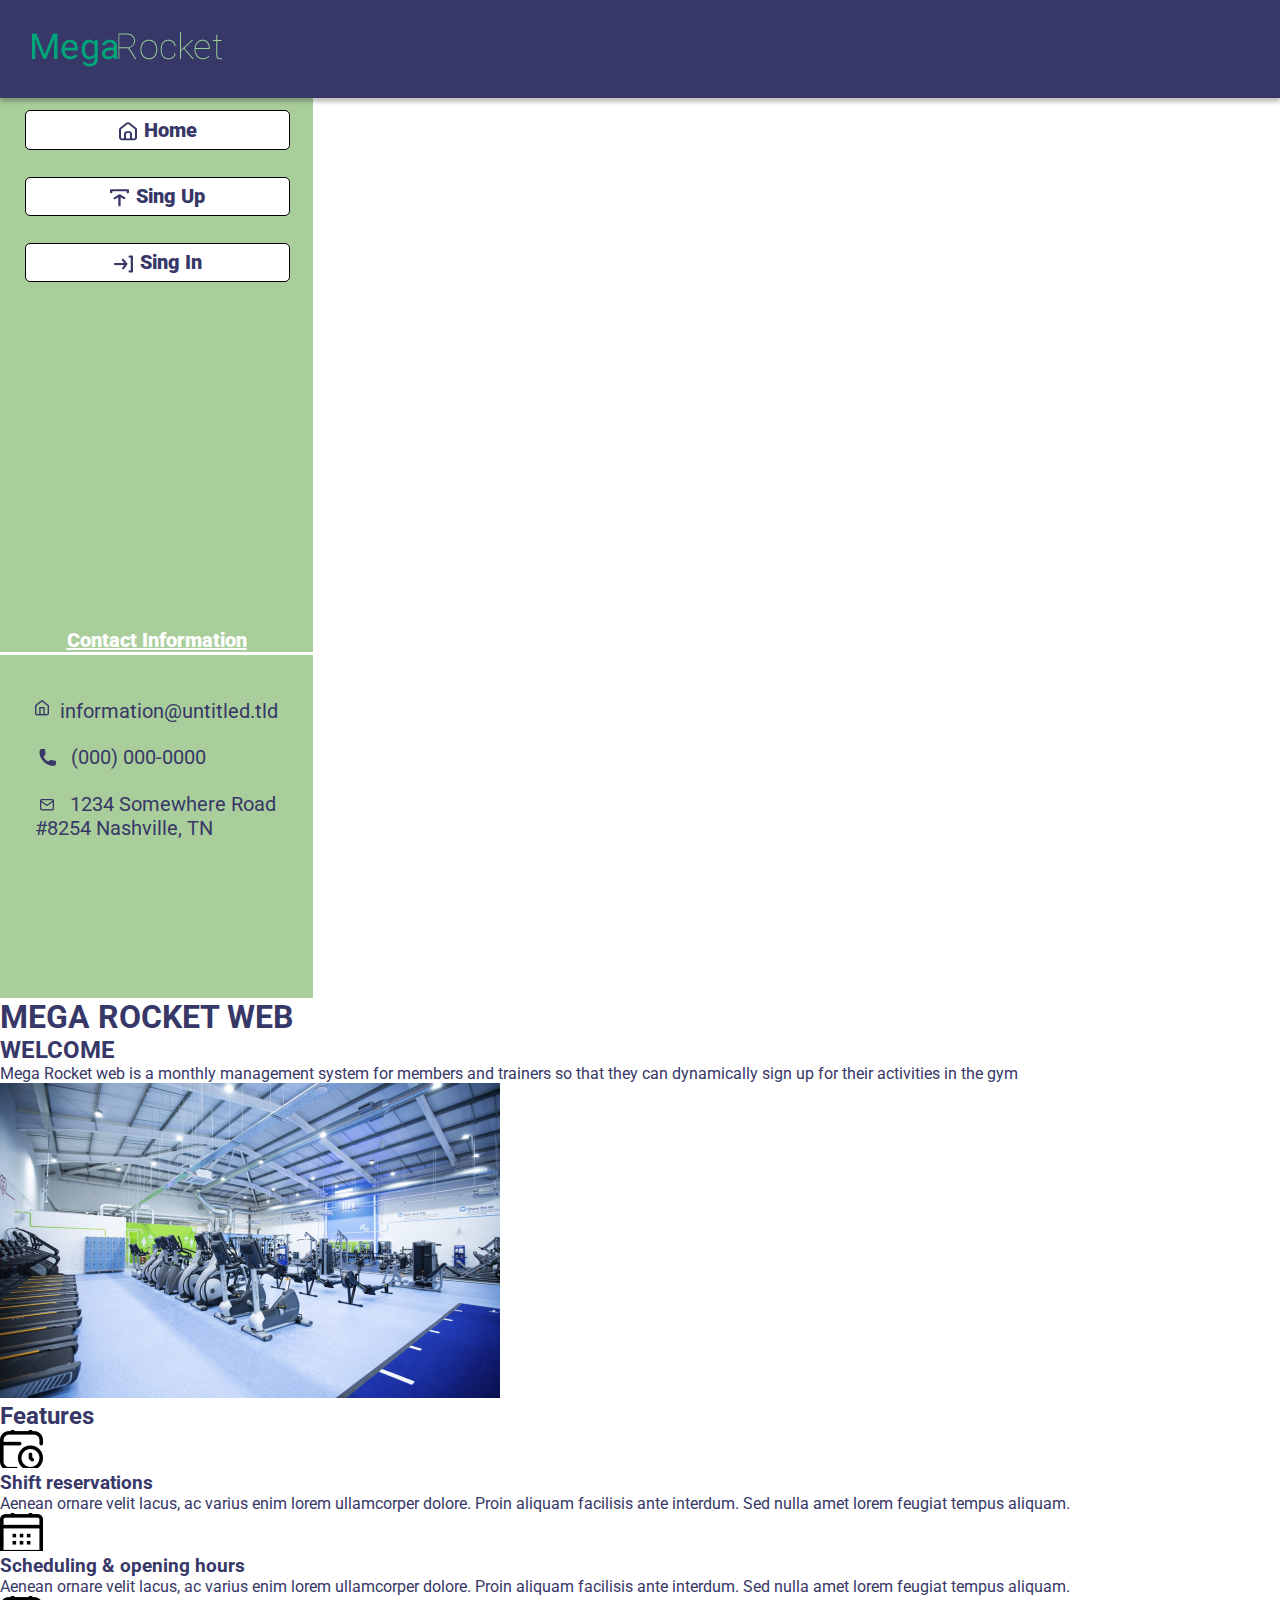
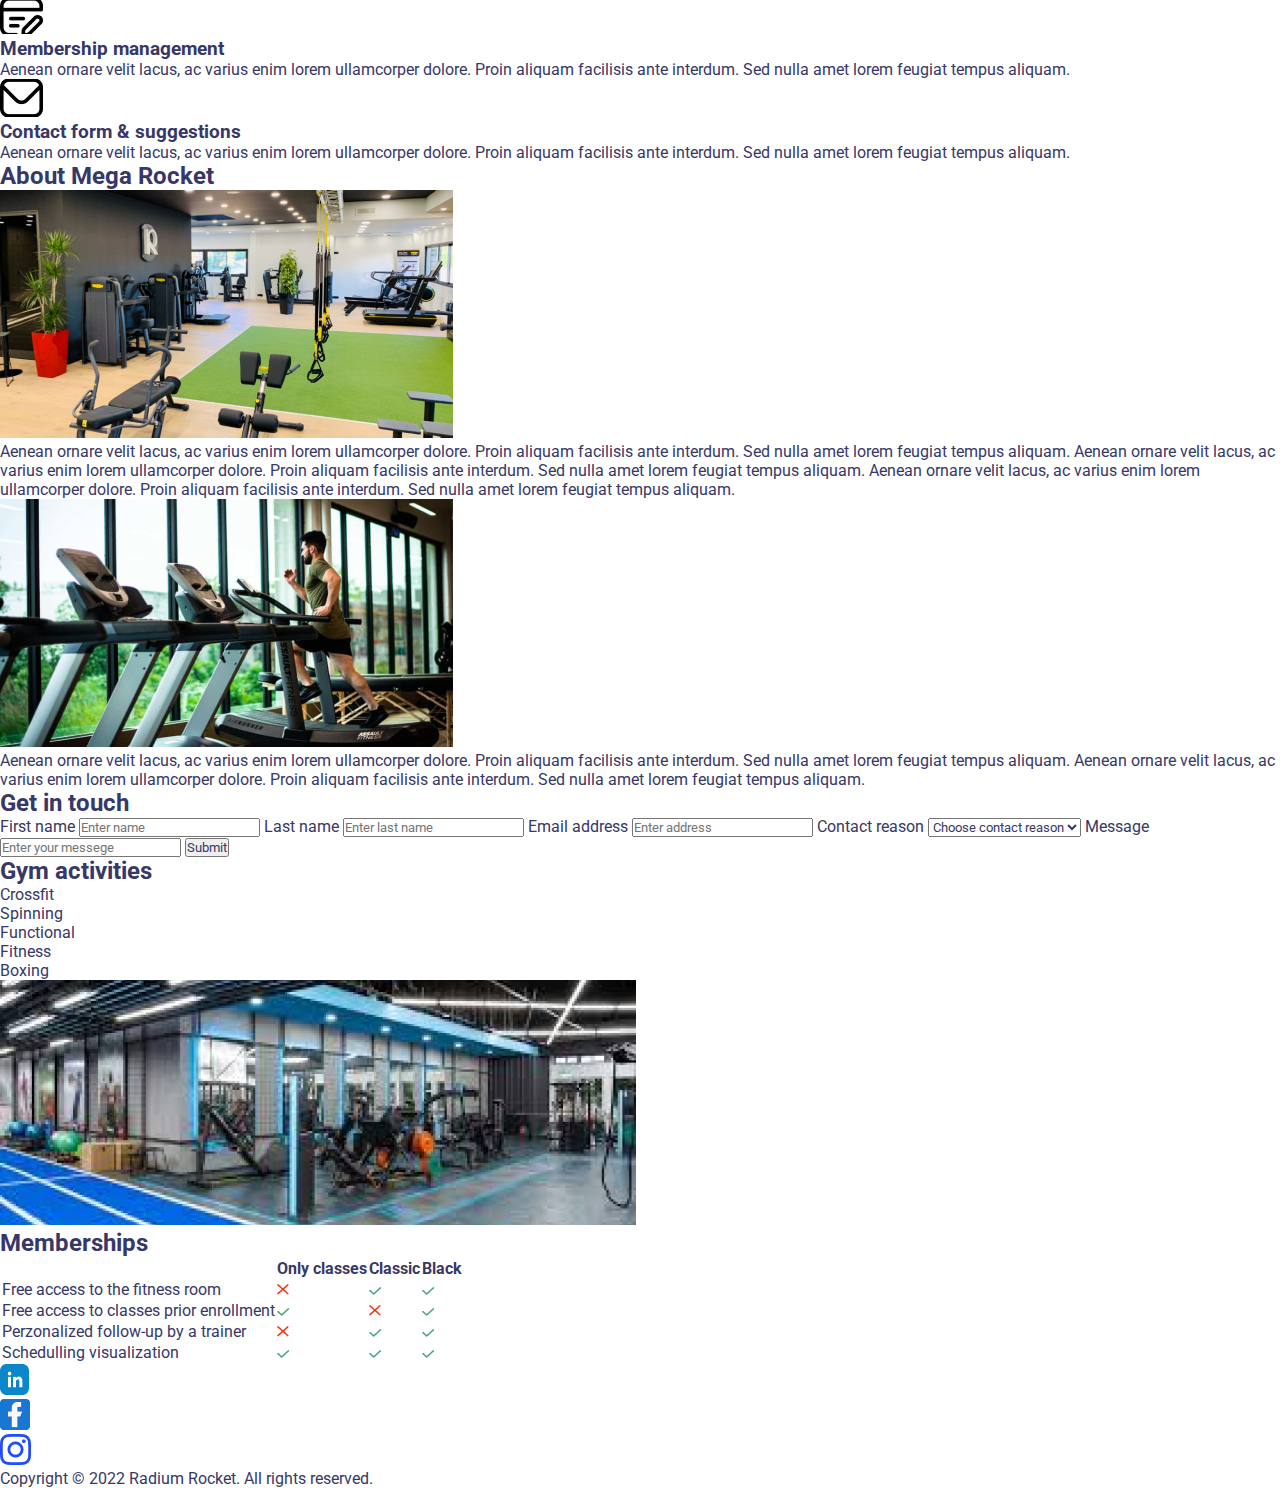
==== Week-03/index.html @ a29d67e6 "BaSP-W03-2023: aside styled(90%done)" ====
<!DOCTYPE html>
<html lang="en">
    <head>
        <meta charset="UTF-8">
        <meta http-equiv="X-UA-Compatible" content="IE=edge">
        <meta name="viewport" content="width=device-width, initial-scale=1.0">
        <link rel="normalize" href="/Week-03/css/normalize.css">
        <link rel="preconnect" href="https://fonts.googleapis.com">
        <link rel="preconnect" href="https://fonts.gstatic.com" crossorigin>
        <link href="https://fonts.googleapis.com/css2?family=Be+Vietnam+Pro:ital,wght@0,100;0,200;0,300;1,400&family=Roboto&display=swap" rel="stylesheet">
        <link rel="stylesheet" href="/Week-03/css/style.css">

        <title>Mega Rocket</title>
    </head>
    <body>
        <header>
            <img src="/Week-03/assets/imgs/header/logo-mega-rocket.png" alt="logo-mega-rocket">
        </header>
        <aside>
            <nav>
                <ul>
                    <li>
                        <a href="#">
                            <img src="/Week-03/assets/icons/aside/icon-btn-home.png" alt="">
                            Home
                        </a>    
                    </li>
                        <li>
                        <a href="#">
                            <img src="/Week-03/assets/icons/aside/icon-btn-singUp.png" alt="">
                            Sing Up
                        </a>
                        </li>
                    <li>
                        <a href="#">
                            <img src="/Week-03/assets/icons/aside/icon-btn-singIn.png" alt="">
                            Sing In
                        </a>
                    </li>
                </ul>
            </nav>
                <div class="information">
                    <h4>
                        Contact Information
                    </h4>
                        <p>
                            <img src="/Week-03/assets/icons/aside/icon-home.png" alt="">
                            information@untitled.tld
                        </p>
                        <p>
                            <img src="/Week-03/assets/icons/aside/icon-phone.png" alt="">
                            (000) 000-0000
                        </p>
                        <p>
                            <img src="/Week-03/assets/icons/aside/icon-packet.png" alt="">
                            1234 Somewhere Road #8254 Nashville, TN
                        </p>
                </div>
        </aside>
        <main>
            <section>
                <h1>
                    MEGA ROCKET WEB
                </h1>
                    <h2>
                        WELCOME
                    </h2>
                        <p>
                            Mega Rocket web is a monthly management system for members and trainers so that they can dynamically sign up for their activities in the gym
                        </p>
                    <img src="/Week-03/assets/imgs/section/image-head.png" alt="">
            </section>
            <section>
                <h2>
                    Features
                </h2>
                    <article>
                            <img src="/Week-03/assets/icons/section/feactures/icon-feacture-shift-reservation.jpg" alt="">
                        <h3>
                            Shift reservations
                        </h3>
                            <p>
                                Aenean ornare velit lacus, ac varius enim lorem ullamcorper dolore. Proin aliquam facilisis ante interdum. Sed nulla amet lorem feugiat tempus aliquam.
                            </p>
                    </article>
                    <article>
                            <img src="/Week-03/assets/icons/section/feactures/icon-fracture-scheduling.jpg" alt="">
                        <h3>
                            Scheduling & opening hours
                        </h3>
                            <p>
                                Aenean ornare velit lacus, ac varius enim lorem ullamcorper dolore. Proin aliquam facilisis ante interdum. Sed nulla amet lorem feugiat tempus aliquam.
                            </p>
                    </article>
                    <article>
                            <img src="/Week-03/assets/icons/section/feactures/icon-fracture-membership.jpg" alt="">
                        <h3>
                            Membership management
                        </h3>
                            <p>
                                Aenean ornare velit lacus, ac varius enim lorem ullamcorper dolore. Proin aliquam facilisis ante interdum. Sed nulla amet lorem feugiat tempus aliquam.
                            </p>
                    </article>
                    <article>
                            <img src="/Week-03/assets/icons/section/feactures/icon-fracture-contact.jpg" alt="">
                        <h3>
                            Contact form & suggestions
                        </h3>
                            <p>
                                Aenean ornare velit lacus, ac varius enim lorem ullamcorper dolore. Proin aliquam facilisis ante interdum. Sed nulla amet lorem feugiat tempus aliquam.
                            </p>
                    </article>
            </section>
            <section>
                <h2>
                    About Mega Rocket
                </h2>
                    <article>
                        <img src="/Week-03/assets/imgs/section/image-about-first.png" alt="">
                            <p>
                                Aenean ornare velit lacus, ac varius enim lorem ullamcorper dolore. Proin aliquam facilisis ante interdum. Sed nulla amet lorem feugiat tempus aliquam. Aenean ornare velit lacus, ac varius enim lorem ullamcorper dolore. Proin aliquam facilisis ante interdum. Sed nulla amet lorem feugiat tempus aliquam. Aenean ornare velit lacus, ac varius enim lorem ullamcorper dolore. Proin aliquam facilisis ante interdum. Sed nulla amet lorem feugiat tempus aliquam.
                            </p>
                    </article>
                    <article>
                        <img src="/Week-03/assets/imgs/section/image-about-second.png" alt="">
                            <p>
                                Aenean ornare velit lacus, ac varius enim lorem ullamcorper dolore. Proin aliquam facilisis ante interdum. Sed nulla amet lorem feugiat tempus aliquam. Aenean ornare velit lacus, ac varius enim lorem ullamcorper dolore. Proin aliquam facilisis ante interdum. Sed nulla amet lorem feugiat tempus aliquam.
                            </p>
                    </article>
            </section>
            <section>
                <h2>
                    Get in touch
                </h2>
                    <form action="">
                        <label for="first-name">First name</label>
                        <input type="text" id="first-name" placeholder="Enter name">
                        <label for="last-name">Last name</label>
                        <input type="text" id="last-name" placeholder="Enter last name">
                        <label for="email">Email address</label>
                        <input type="text" id="email" placeholder="Enter address">
                        <label for="contact">Contact reason</label>
                            <select name="" id="contact" >
                                <option value="" disabled selected>Choose contact reason</option>
                                <option value="option-1">option 1</option>
                                <option value="option-2">option 2</option>
                            </select>
                        <label for="message">Message</label>
                        <input type="text" id="message" placeholder="Enter your messege">
                        <button type="submit">Submit</button>
                    </form>
            </section>
            <section>
                <h2>
                    Gym activities
                </h2>
                    <ul>
                        <li>Crossfit</li>
                        <li>Spinning</li>
                        <li>Functional</li>
                        <li>Fitness</li>
                        <li>Boxing</li>
                    </ul>
                <img src="/Week-03/assets/imgs/section/image-activities.png" alt="">
            </section>
            <section>
                <h2>
                    Memberships
                </h2>
                    <table>
                        <tr>
                            <th> </th>
                            <th>Only classes</th>
                            <th>Classic</th>
                            <th>Black</th>
                        </tr>
                        <tr>
                            <td>Free access to the fitness room</td>
                            <td><img src="/Week-03/assets/icons/section/memberships/icon-cross.png" alt=""></td>
                            <td><img src="/Week-03/assets/icons/section/memberships/icon-tick.png" alt=""></td>
                            <td><img src="/Week-03/assets/icons/section/memberships/icon-tick.png" alt=""></td>
                        </tr>
                        <tr>
                            <td>Free access to classes prior enrollment</td>
                            <td><img src="/Week-03/assets/icons/section/memberships/icon-tick.png" alt=""></td>
                            <td><img src="/Week-03/assets/icons/section/memberships/icon-cross.png" alt=""></td>
                            <td><img src="/Week-03/assets/icons/section/memberships/icon-tick.png" alt=""></td>
                        </tr>
                        <tr>
                            <td>Perzonalized follow-up by a trainer</td>
                            <td><img src="/Week-03/assets/icons/section/memberships/icon-cross.png" alt=""></td>
                            <td><img src="/Week-03/assets/icons/section/memberships/icon-tick.png" alt=""></td>
                            <td><img src="/Week-03/assets/icons/section/memberships/icon-tick.png" alt=""></td>
                        </tr>
                        <tr>
                            <td>Schedulling visualization</td>
                            <td><img src="/Week-03/assets/icons/section/memberships/icon-tick.png" alt=""></td>
                            <td><img src="/Week-03/assets/icons/section/memberships/icon-tick.png" alt=""></td>
                            <td><img src="/Week-03/assets/icons/section/memberships/icon-tick.png" alt=""></td>
                        </tr>
                    </table>
            </section>
        </main>
        <footer>
            <ul>
                <li>
                    <a href="#">
                        <img src="/Week-03/assets/icons/footer/icon-linkedIn.png" alt="">
                    </a>
                </li>
                <li>
                    <a href="#">
                        <img src="/Week-03/assets/icons/footer/icon-facebook.png" alt="">
                    </a>
                </li>
                <li>
                    <a href="#">
                        <img src="/Week-03/assets/icons/footer/icon-instagram.png" alt="">
                    </a>
                </li>
            </ul>
            <p>
                Copyright © 2022 Radium Rocket. All rights reserved.
            </p>
        </footer>
    </body>
</html>
---- Week-03/css/style.css ----
*{
        font-family: 'Be Vietnam Pro', sans-serif;
        font-family: 'Roboto', sans-serif;
        font-style: normal;
        color: #373867;
        margin: 0;
        padding: 0;
        z-index: 1000;
    }
    header{
        position: sticky;
        height: 98px;
        top: 0px;
        left:0px;
        background-color: #373867;
        box-shadow: 0px 4px 4px 0px #00000040;
        z-index: 1100;
        
    }
    header img {
        width: 194px;
        height: 41px;
        margin-left: 29px;
        margin-top: 28px;
    }
    aside{
        position: sticky;
        width: 313px;
        height: 100vh;
        top: 98px;
        left: 0px;
        background-color: #AACE9B;
    }
    aside nav{
        padding-top: 12.38px;
    }
    aside nav ul li {
        list-style: none;
        width: 263px;
        height: 37.69px;
        top: 110.38px;
        border-radius: 5px;
        gap: 10px;
        padding: 14px, 36px, 14px, 36px;
        margin-left: 25px;
        margin-bottom: 26.5px;
        text-align: center;
        border: 1px solid black;
        background-color: #ffffff;
    }
    aside nav ul li a {
        display: inline-block;
        text-decoration: none;
        font-style: normal;
        font-weight: 876;
        font-size: 20px;
        line-height: 23px;
        text-transform: capitalize;
        font-feature-settings: 'tnum' on, 'lnum' on;
        margin-top: 7.5px;
        align-items: center;
    }
    aside nav ul li a img{
        margin-right:2px;
        vertical-align: middle;
        text-align: center;
    }

    aside .information{
        position: absolute;
        bottom: 15vh;
        /* margin-left: 34px; */
        width: 100%;
        /* margin: auto; */
        /* width: 100%;
        text-align:left;
        padding: 34px; */
    }
    aside .information h4{
        text-align:center;
        margin-bottom: 45px;
        font-style: normal;
        font-weight: 876;
        font-size: 20px;
        line-height: 23px;
        text-transform: capitalize;
        font-feature-settings: 'tnum' on, 'lnum' on;
        color: #FFFFFF;
        font-stretch: 100;
        text-decoration-line: underline ;
        border-bottom: 3px solid #FFFFFF;
    }
    aside .information p{
        display: inline-block;
        /* width: 80%; */
        /* text-align:left; */
        padding-right: 34px;
        font-style: normal;
        font-weight: 400;
        font-size: 20px;
        line-height: 23px;
        margin-left: 35px;
        /* padding-left: 25px; */
        margin-bottom: 23px;
        /* text-decoration-line: underline; */
    }
    aside .information p img {
        display: inline-block;
        margin-right: 6px;
        vertical-align:top;
    }
    
    /* main{
        
        margin-left: 355px;
    } */
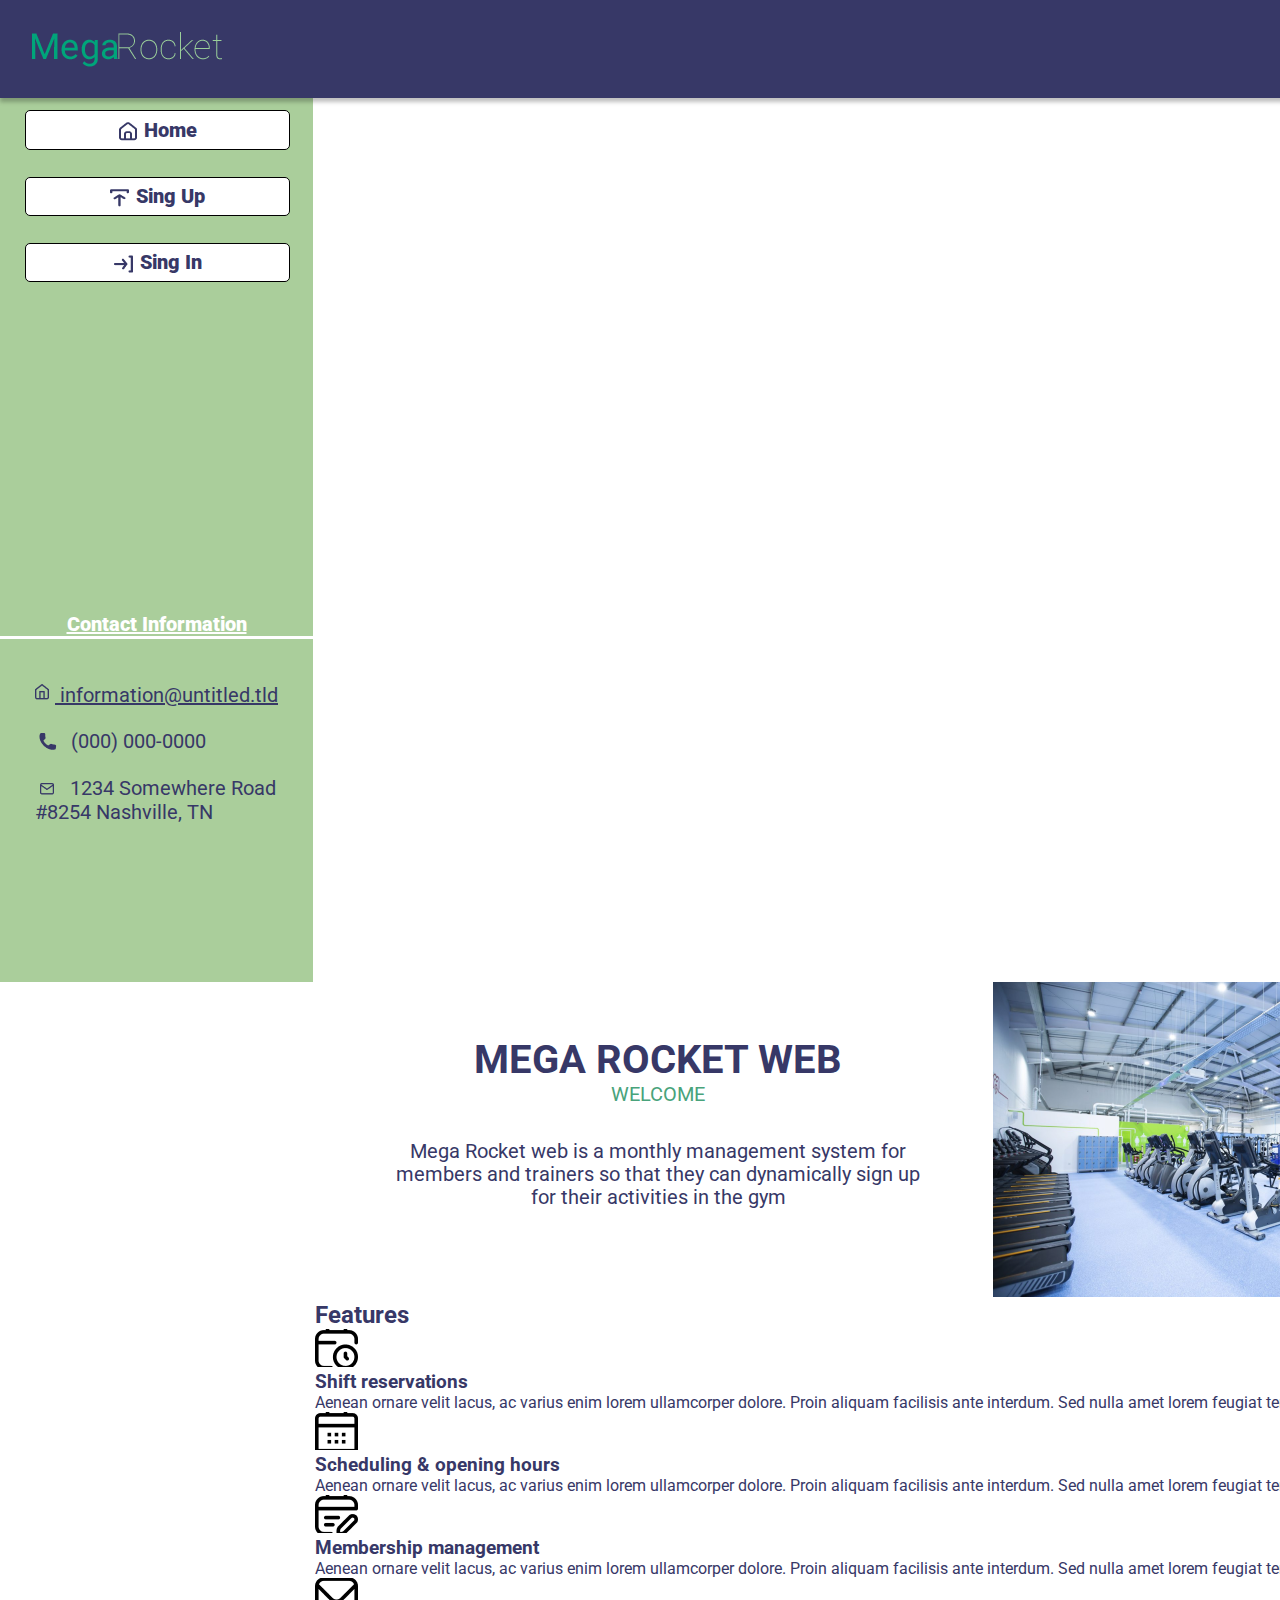
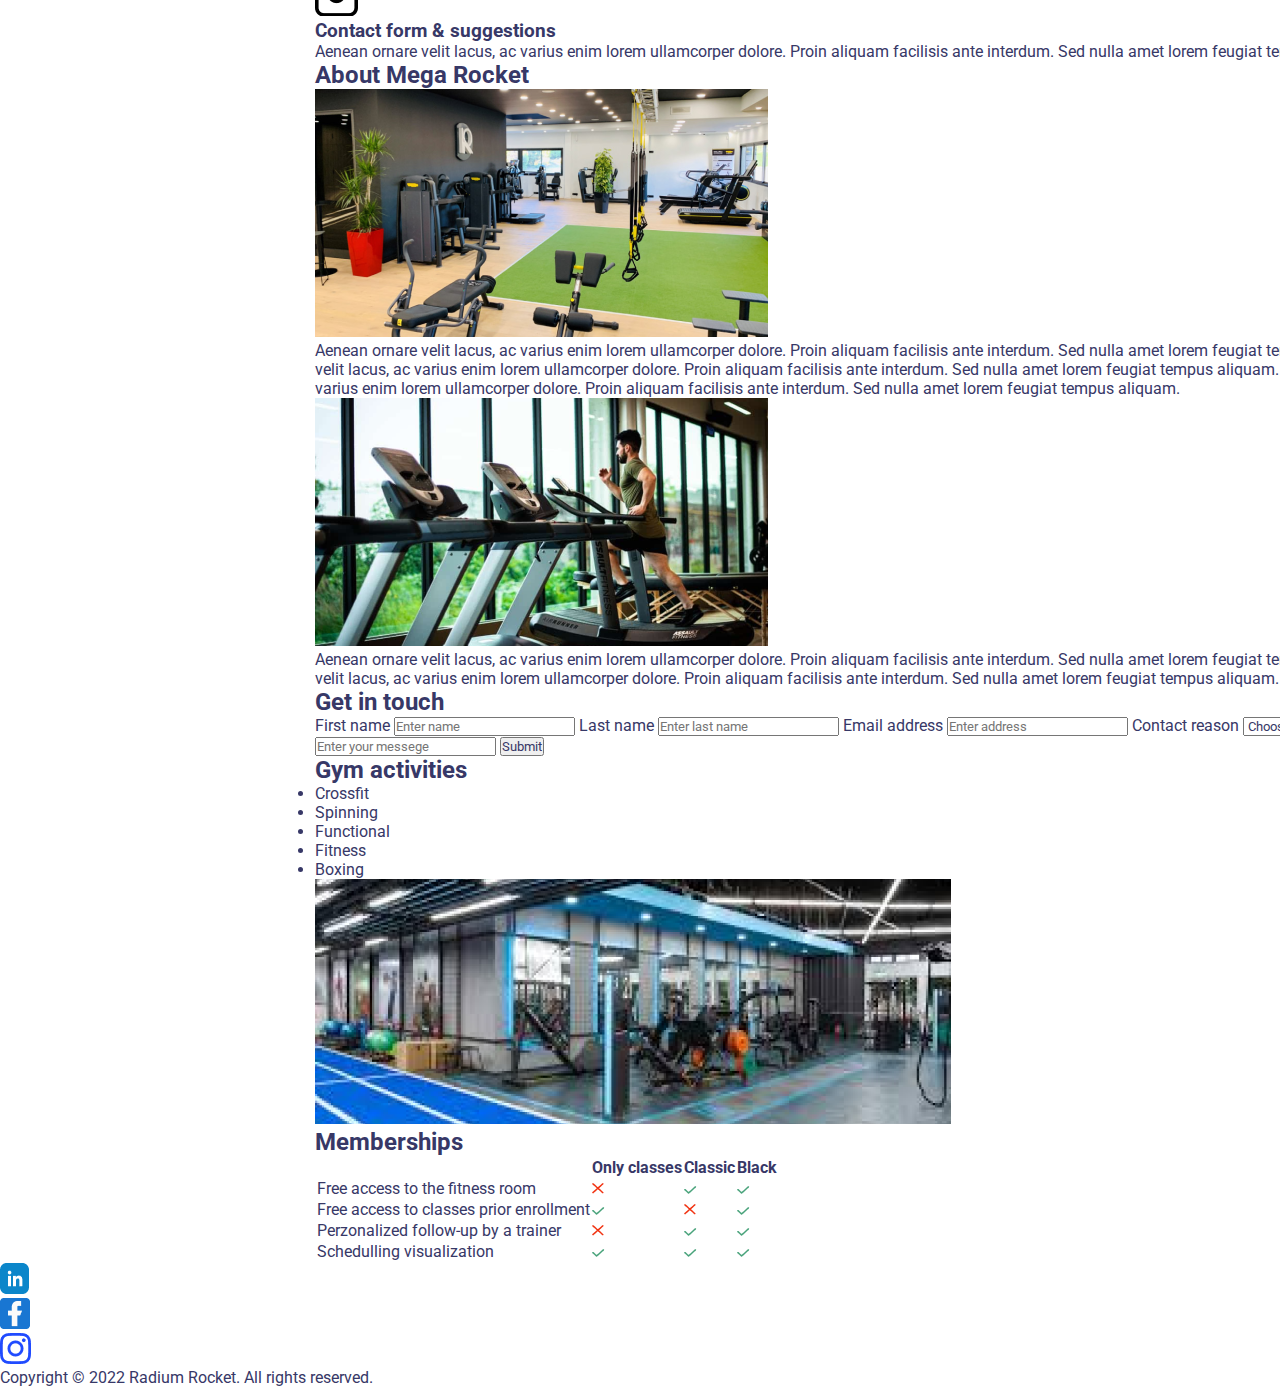
==== commit 5ca01b9d: "BaSP-W03-2023: welcome section styled(90%done)" ====
--- a/Week-03/index.html
+++ b/Week-03/index.html
@@ -43,7 +43,7 @@
                     <h4>
                         Contact Information
                     </h4>
-                        <p>
+                        <p id="aside-information-email">
                             <img src="/Week-03/assets/icons/aside/icon-home.png" alt="">
                             information@untitled.tld
                         </p>
@@ -58,17 +58,21 @@
                 </div>
         </aside>
         <main>
-            <section>
-                <h1>
-                    MEGA ROCKET WEB
-                </h1>
-                    <h2>
-                        WELCOME
-                    </h2>
-                        <p>
-                            Mega Rocket web is a monthly management system for members and trainers so that they can dynamically sign up for their activities in the gym
-                        </p>
+            <section class="section-welcome">
+                <div class="section-welcome-txt">
+                    <h1>
+                        MEGA ROCKET WEB
+                    </h1>
+                        <h2>
+                            WELCOME
+                        </h2>
+                            <p>
+                                Mega Rocket web is a monthly management system for members and trainers so that they can dynamically sign up for their activities in the gym
+                            </p>    
+                </div>
+                <div class="section-welcome-img">
                     <img src="/Week-03/assets/imgs/section/image-head.png" alt="">
+                </div>
             </section>
             <section>
                 <h2>
--- a/Week-03/css/style.css
+++ b/Week-03/css/style.css
@@ -7,8 +7,11 @@
         padding: 0;
         z-index: 1000;
     }
+    body{
+        width: 1512px;
+    }
     header{
-        position: sticky;
+        position:sticky;
         height: 98px;
         top: 0px;
         left:0px;
@@ -26,7 +29,7 @@
     aside{
         position: sticky;
         width: 313px;
-        height: 100vh;
+        height: 884px;
         top: 98px;
         left: 0px;
         background-color: #AACE9B;
@@ -109,8 +112,51 @@
         margin-right: 6px;
         vertical-align:top;
     }
+    #aside-information-email{
+        text-decoration-line: underline;
+    }
+
     
-    /* main{
-        
-        margin-left: 355px;
-    } */+    main{
+        /* position: absolute; */
+        margin-left: 315px;
+        margin-top: 0px;
+        /* width: 1200px; */
+    }
+
+    main .section-welcome-txt{
+        display: inline-block;
+        text-align: center;
+        width: 45%;
+        padding-left: 74px;
+        padding-right: 61px;
+        padding-top: 54px;
+        vertical-align: top;
+    }
+    main .section-welcome-txt h1{
+        font-style: normal;
+        font-weight: 700;
+        font-size: 40px;
+        line-height: 47px;
+    }
+    main .section-welcome-txt h2{
+        font-style: normal;
+        font-weight: 400;
+        font-size: 20px;
+        line-height: 23px;
+        color: #49A37B;
+    }
+    main .section-welcome-txt p{
+        margin-top: 34px;
+        font-style: normal;
+        font-weight: 400;
+        font-size: 20px;
+        line-height: 23px;
+        text-align: center;
+    }
+    main .section-welcome-img{
+        display: inline-block;
+        width: 35%;
+        margin-right: 76px;
+    }
+
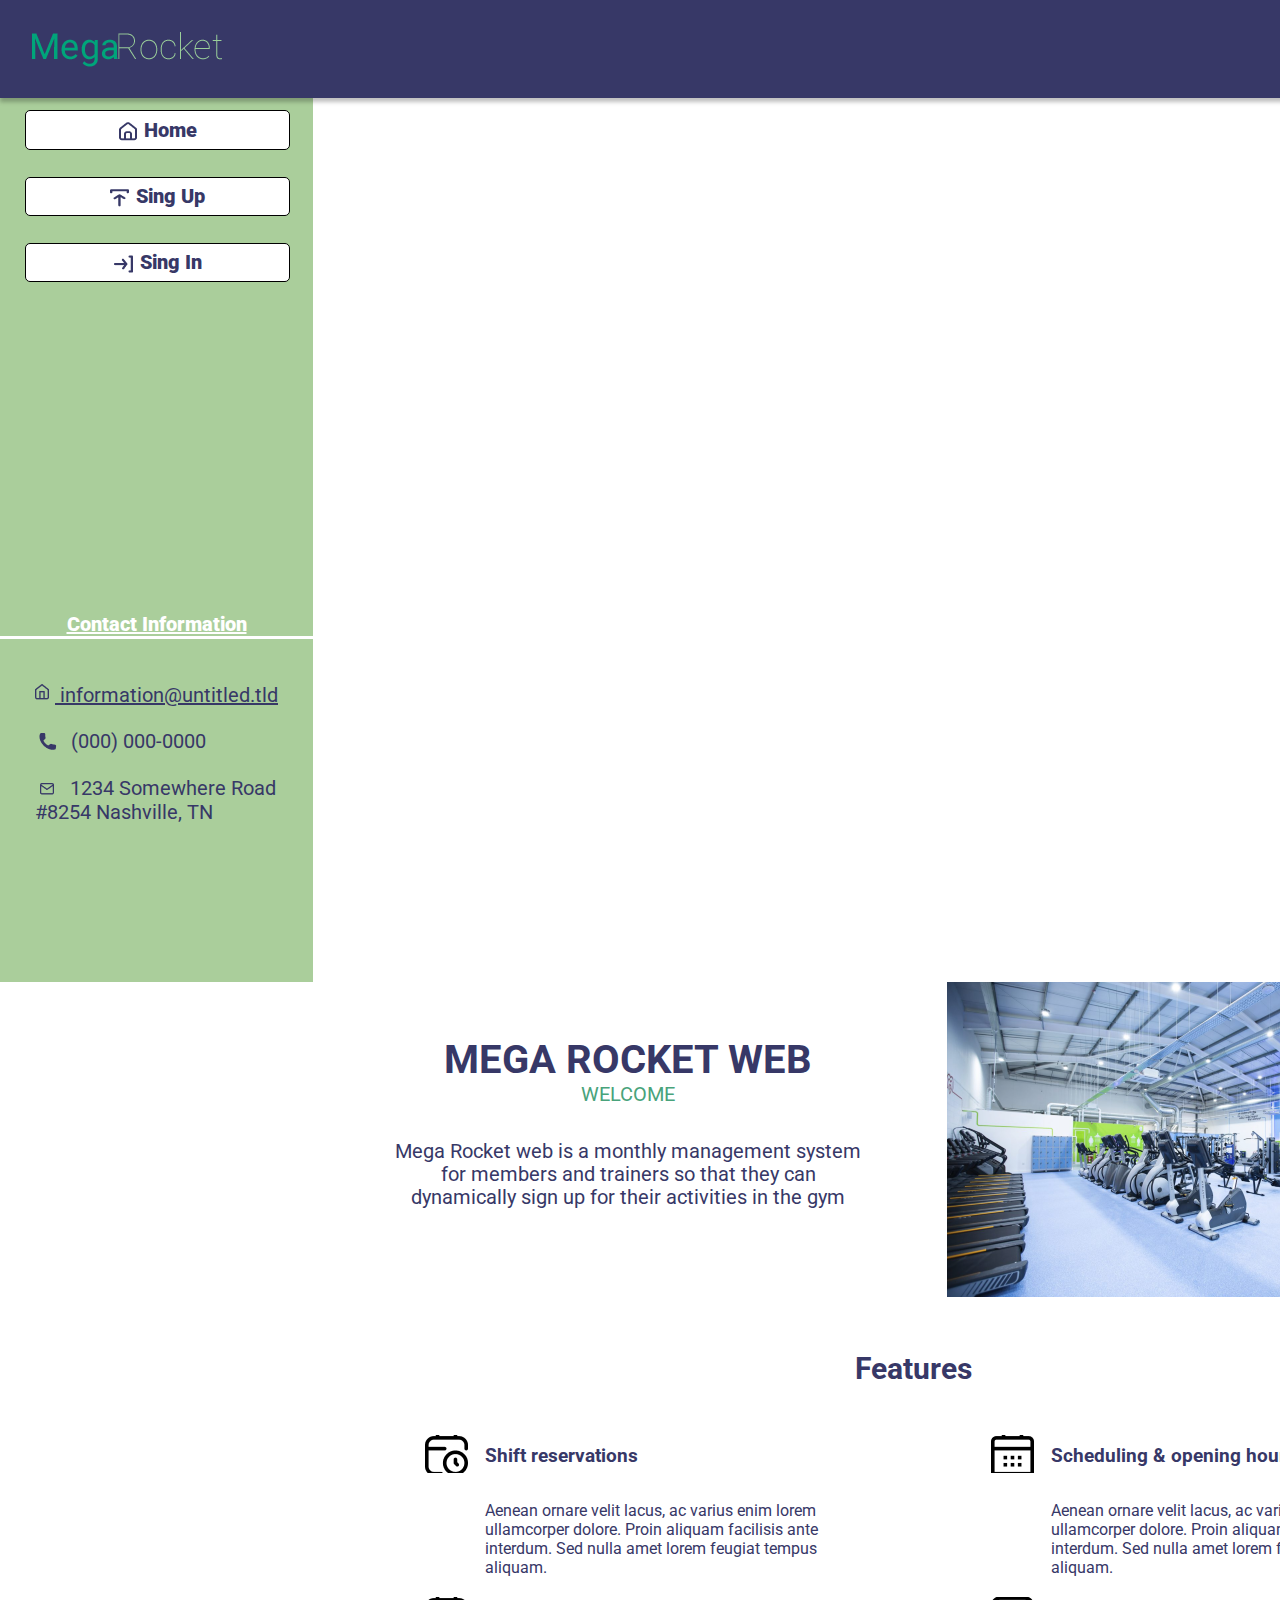
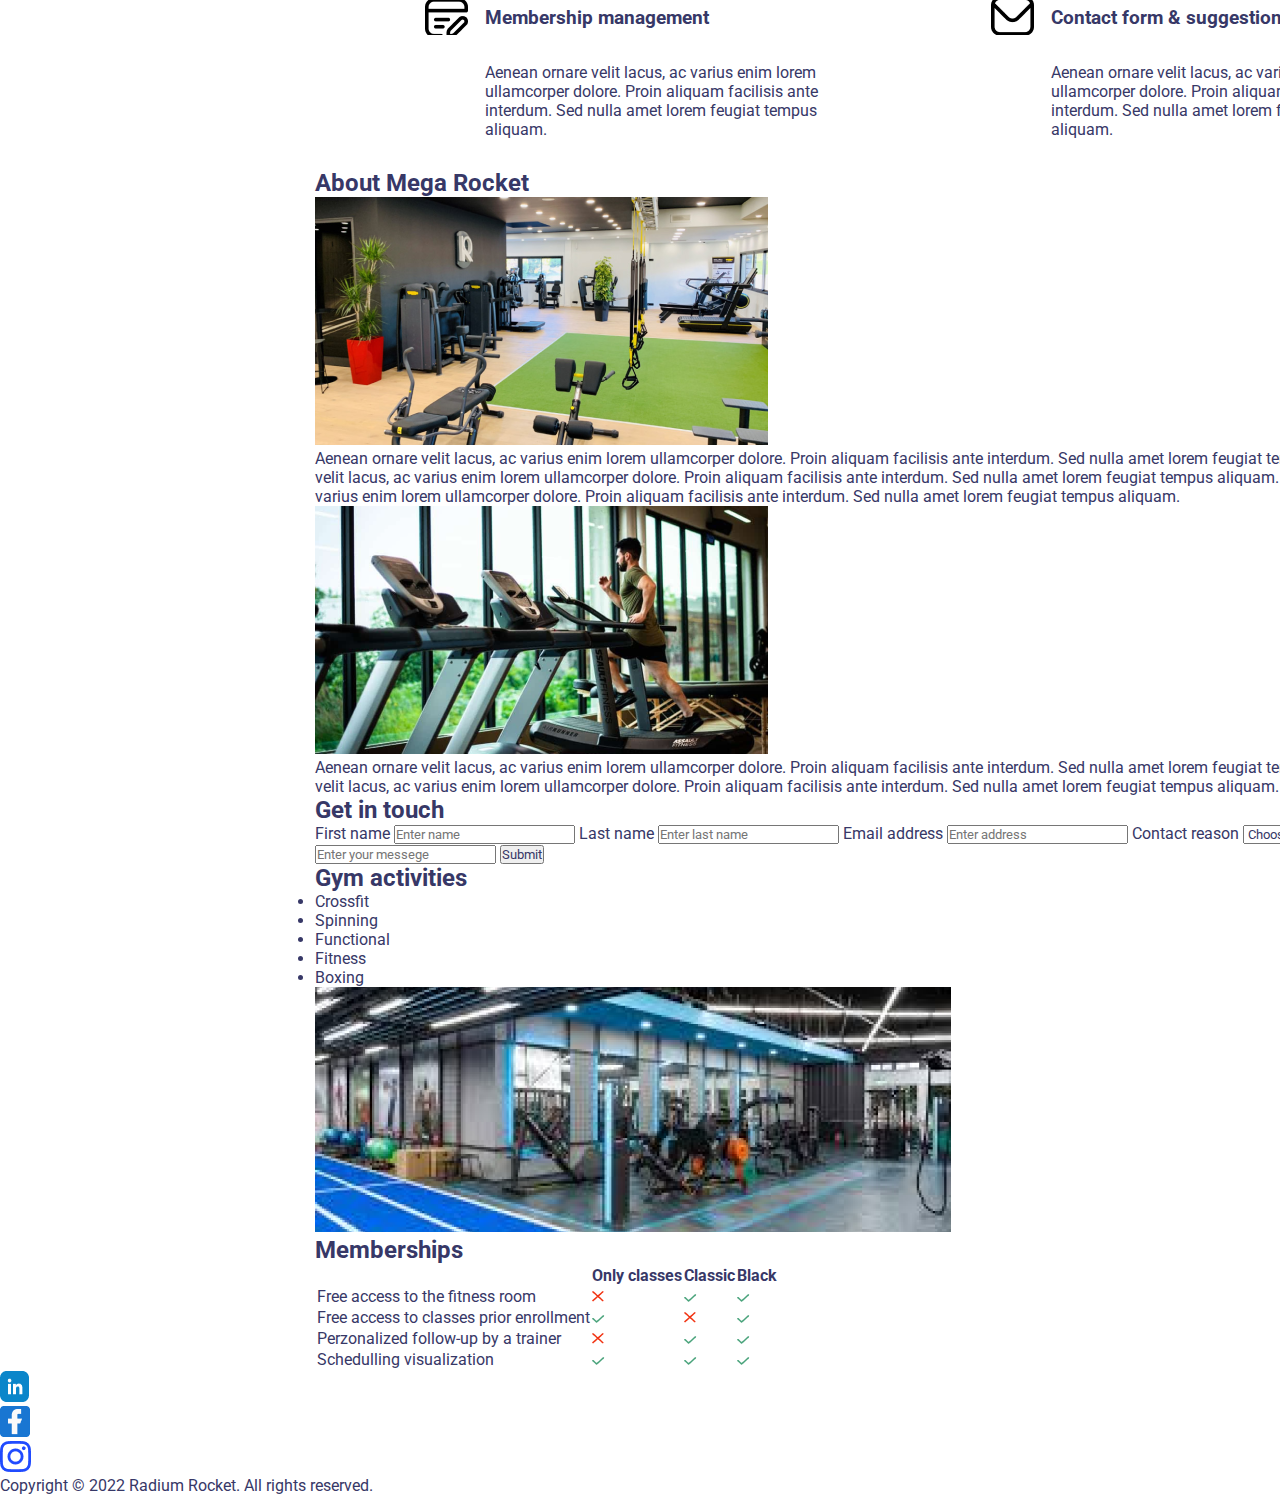
==== commit a75e382b: "BaSP-W03-2023: feactures section styled" ====
--- a/Week-03/index.html
+++ b/Week-03/index.html
@@ -74,45 +74,45 @@
                     <img src="/Week-03/assets/imgs/section/image-head.png" alt="">
                 </div>
             </section>
-            <section>
+            <section class="section-feactures">
                 <h2>
                     Features
                 </h2>
                     <article>
-                            <img src="/Week-03/assets/icons/section/feactures/icon-feacture-shift-reservation.jpg" alt="">
-                        <h3>
-                            Shift reservations
-                        </h3>
-                            <p>
-                                Aenean ornare velit lacus, ac varius enim lorem ullamcorper dolore. Proin aliquam facilisis ante interdum. Sed nulla amet lorem feugiat tempus aliquam.
-                            </p>
-                    </article>
-                    <article>
-                            <img src="/Week-03/assets/icons/section/feactures/icon-fracture-scheduling.jpg" alt="">
-                        <h3>
-                            Scheduling & opening hours
-                        </h3>
-                            <p>
-                                Aenean ornare velit lacus, ac varius enim lorem ullamcorper dolore. Proin aliquam facilisis ante interdum. Sed nulla amet lorem feugiat tempus aliquam.
-                            </p>
-                    </article>
-                    <article>
-                            <img src="/Week-03/assets/icons/section/feactures/icon-fracture-membership.jpg" alt="">
-                        <h3>
-                            Membership management
-                        </h3>
-                            <p>
-                                Aenean ornare velit lacus, ac varius enim lorem ullamcorper dolore. Proin aliquam facilisis ante interdum. Sed nulla amet lorem feugiat tempus aliquam.
-                            </p>
-                    </article>
-                    <article>
-                            <img src="/Week-03/assets/icons/section/feactures/icon-fracture-contact.jpg" alt="">
-                        <h3>
-                            Contact form & suggestions
-                        </h3>
-                            <p>
-                                Aenean ornare velit lacus, ac varius enim lorem ullamcorper dolore. Proin aliquam facilisis ante interdum. Sed nulla amet lorem feugiat tempus aliquam.
-                            </p>
+                        <img src="/Week-03/assets/icons/section/feactures/icon-feacture-shift-reservation.jpg" alt="">
+                            <h3>
+                                Shift reservations
+                            </h3>
+                                <p>
+                                    Aenean ornare velit lacus, ac varius enim lorem ullamcorper dolore. Proin aliquam facilisis ante interdum. Sed nulla amet lorem feugiat tempus aliquam.
+                                </p>
+                    </article>
+                    <article>
+                        <img src="/Week-03/assets/icons/section/feactures/icon-fracture-scheduling.jpg" alt="">
+                            <h3>
+                                Scheduling & opening hours
+                            </h3>
+                                <p>
+                                    Aenean ornare velit lacus, ac varius enim lorem ullamcorper dolore. Proin aliquam facilisis ante interdum. Sed nulla amet lorem feugiat tempus aliquam.
+                                </p>
+                    </article>
+                    <article>
+                        <img src="/Week-03/assets/icons/section/feactures/icon-fracture-membership.jpg" alt="">
+                            <h3>
+                                Membership management
+                            </h3>
+                                <p>
+                                    Aenean ornare velit lacus, ac varius enim lorem ullamcorper dolore. Proin aliquam facilisis ante interdum. Sed nulla amet lorem feugiat tempus aliquam.
+                                </p>
+                    </article>
+                    <article >
+                        <img src="/Week-03/assets/icons/section/feactures/icon-fracture-contact.jpg" alt="">
+                            <h3>
+                                Contact form & suggestions
+                            </h3>
+                                <p>
+                                    Aenean ornare velit lacus, ac varius enim lorem ullamcorper dolore. Proin aliquam facilisis ante interdum. Sed nulla amet lorem feugiat tempus aliquam.
+                                </p>
                     </article>
             </section>
             <section>
--- a/Week-03/css/style.css
+++ b/Week-03/css/style.css
@@ -127,9 +127,9 @@
     main .section-welcome-txt{
         display: inline-block;
         text-align: center;
-        width: 45%;
+        width: 40%;
         padding-left: 74px;
-        padding-right: 61px;
+        padding-right: 75px;
         padding-top: 54px;
         vertical-align: top;
     }
@@ -156,7 +156,51 @@
     }
     main .section-welcome-img{
         display: inline-block;
-        width: 35%;
-        margin-right: 76px;
-    }
-
+        width: 40%;
+    }
+    main .section-feactures{
+        padding-top: 50px;
+        /* text-align: center; */
+    }
+    main .section-feactures h2{
+        font-style: normal;
+        font-weight: 700;
+        font-size: 30px;
+        line-height: 35px;
+        text-align: center;
+        margin-bottom: 59px;
+    }
+    main .section-feactures article{
+        display: inline-block;
+        text-align: start;
+        width: 40%;
+        width: 342px;
+        margin-left:170px;
+        margin-right: 50px;
+        padding-bottom: 30px;
+    }
+    .right-content{
+        margin-left:50px;
+    }
+    
+    main .section-feactures article p{
+        margin-top: 34px;
+        width:337px;
+    }
+    main .section-feactures article h2{
+        font-style: normal;
+        font-weight: 876;
+        font-size: 24px;
+        line-height: 28px;
+        text-transform: capitalize;
+        font-feature-settings: 'tnum' on, 'lnum' on;
+        font-stretch: 100;
+    }
+    main .section-feactures article img{
+        position: absolute;
+        margin-left: -60px;
+        margin-top: -10px;
+        width: 43px;
+        height: 38px;
+    }
+
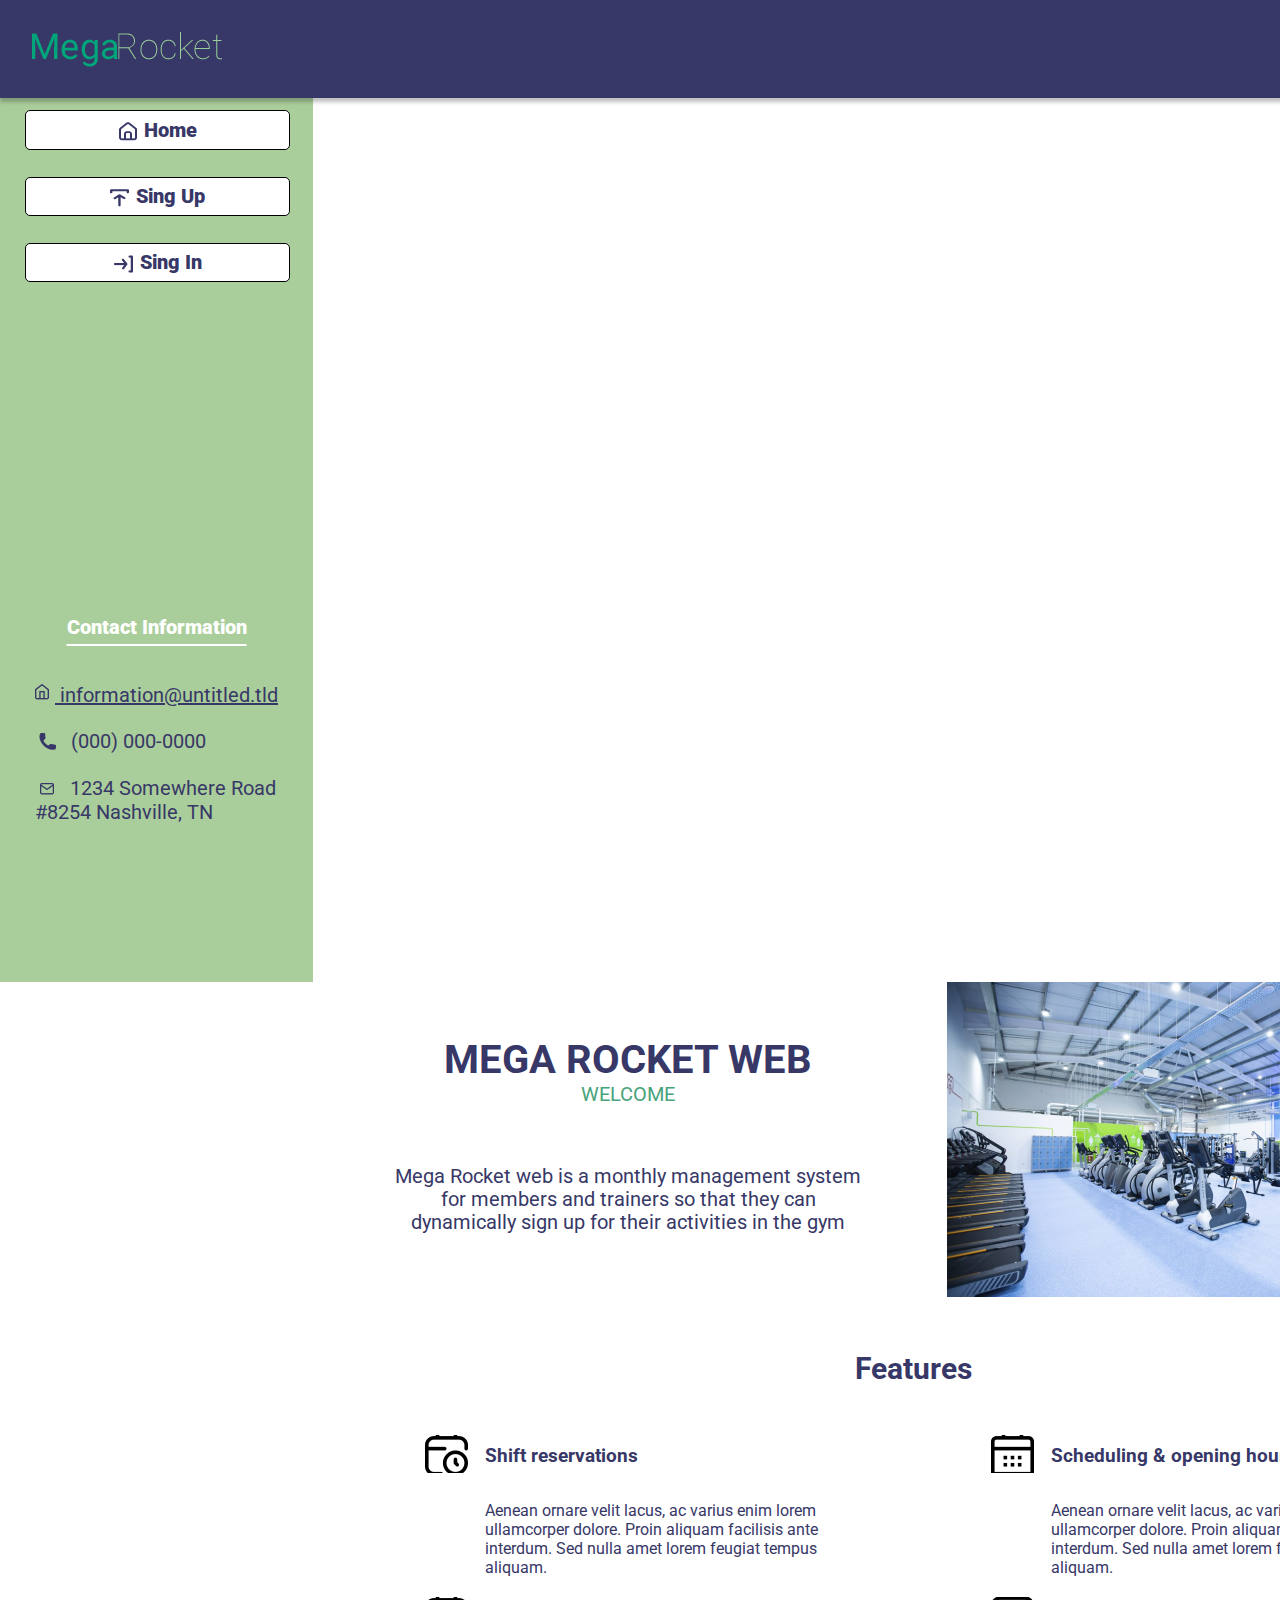
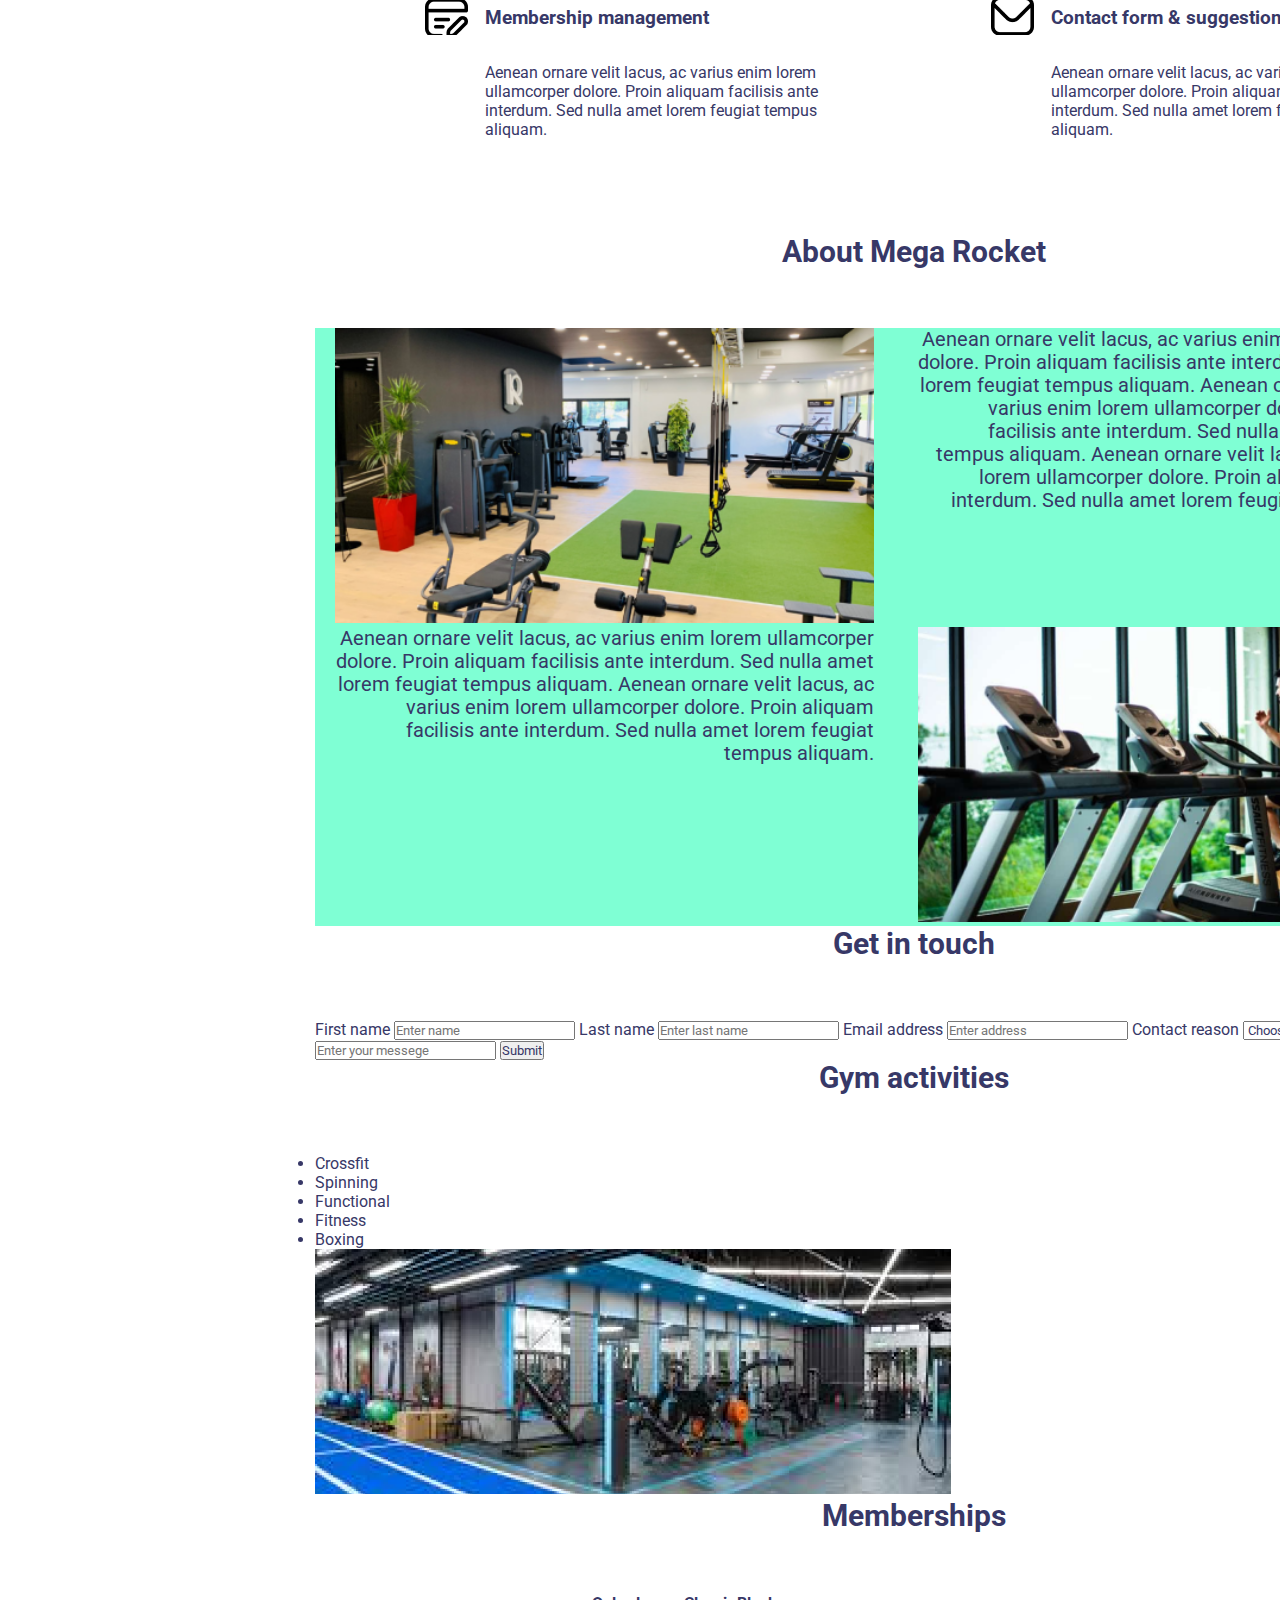
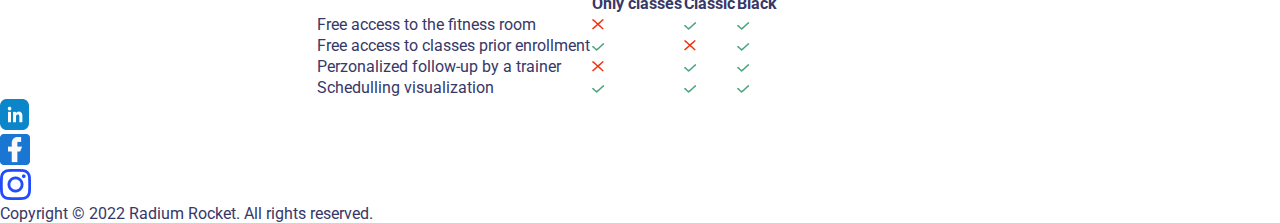
==== commit 9ef49f60: "BaSP-W03-2023: fix errors in aside - deleate repeat code" ====
--- a/Week-03/index.html
+++ b/Week-03/index.html
@@ -115,7 +115,7 @@
                                 </p>
                     </article>
             </section>
-            <section>
+            <section class="section-about">
                 <h2>
                     About Mega Rocket
                 </h2>
@@ -126,10 +126,10 @@
                             </p>
                     </article>
                     <article>
-                        <img src="/Week-03/assets/imgs/section/image-about-second.png" alt="">
-                            <p>
-                                Aenean ornare velit lacus, ac varius enim lorem ullamcorper dolore. Proin aliquam facilisis ante interdum. Sed nulla amet lorem feugiat tempus aliquam. Aenean ornare velit lacus, ac varius enim lorem ullamcorper dolore. Proin aliquam facilisis ante interdum. Sed nulla amet lorem feugiat tempus aliquam.
-                            </p>
+                        <p>
+                            Aenean ornare velit lacus, ac varius enim lorem ullamcorper dolore. Proin aliquam facilisis ante interdum. Sed nulla amet lorem feugiat tempus aliquam. Aenean ornare velit lacus, ac varius enim lorem ullamcorper dolore. Proin aliquam facilisis ante interdum. Sed nulla amet lorem feugiat tempus aliquam.
+                        </p>
+                            <img src="/Week-03/assets/imgs/section/image-about-second.png" alt="">
                     </article>
             </section>
             <section>
--- a/Week-03/css/style.css
+++ b/Week-03/css/style.css
@@ -91,7 +91,7 @@
         color: #FFFFFF;
         font-stretch: 100;
         text-decoration-line: underline ;
-        border-bottom: 3px solid #FFFFFF;
+        text-underline-offset: 10px;
     }
     aside .information p{
         display: inline-block;
@@ -160,9 +160,9 @@
     }
     main .section-feactures{
         padding-top: 50px;
-        /* text-align: center; */
-    }
-    main .section-feactures h2{
+        margin-bottom: 65px;
+    }
+    h2{
         font-style: normal;
         font-weight: 700;
         font-size: 30px;
@@ -179,22 +179,9 @@
         margin-right: 50px;
         padding-bottom: 30px;
     }
-    .right-content{
-        margin-left:50px;
-    }
-    
     main .section-feactures article p{
         margin-top: 34px;
         width:337px;
-    }
-    main .section-feactures article h2{
-        font-style: normal;
-        font-weight: 876;
-        font-size: 24px;
-        line-height: 28px;
-        text-transform: capitalize;
-        font-feature-settings: 'tnum' on, 'lnum' on;
-        font-stretch: 100;
     }
     main .section-feactures article img{
         position: absolute;
@@ -203,4 +190,26 @@
         width: 43px;
         height: 38px;
     }
-
+    main .section-about article{
+        background-color: aquamarine;
+    }
+    main .section-about article img{
+        display: inline-block;
+        width: 45%;
+        margin-left: 20px;
+        margin-right: 20px;
+    }
+    main .section-about article p{
+        display: inline-block;
+        width: 45%;
+        margin-left: 20px;
+        margin-right: 20px;
+        font-style: normal;
+        font-weight: 400;
+        font-size: 20px;
+        line-height: 23px;
+        text-align: right;
+        align-items: center;
+        vertical-align: top;
+    }
+
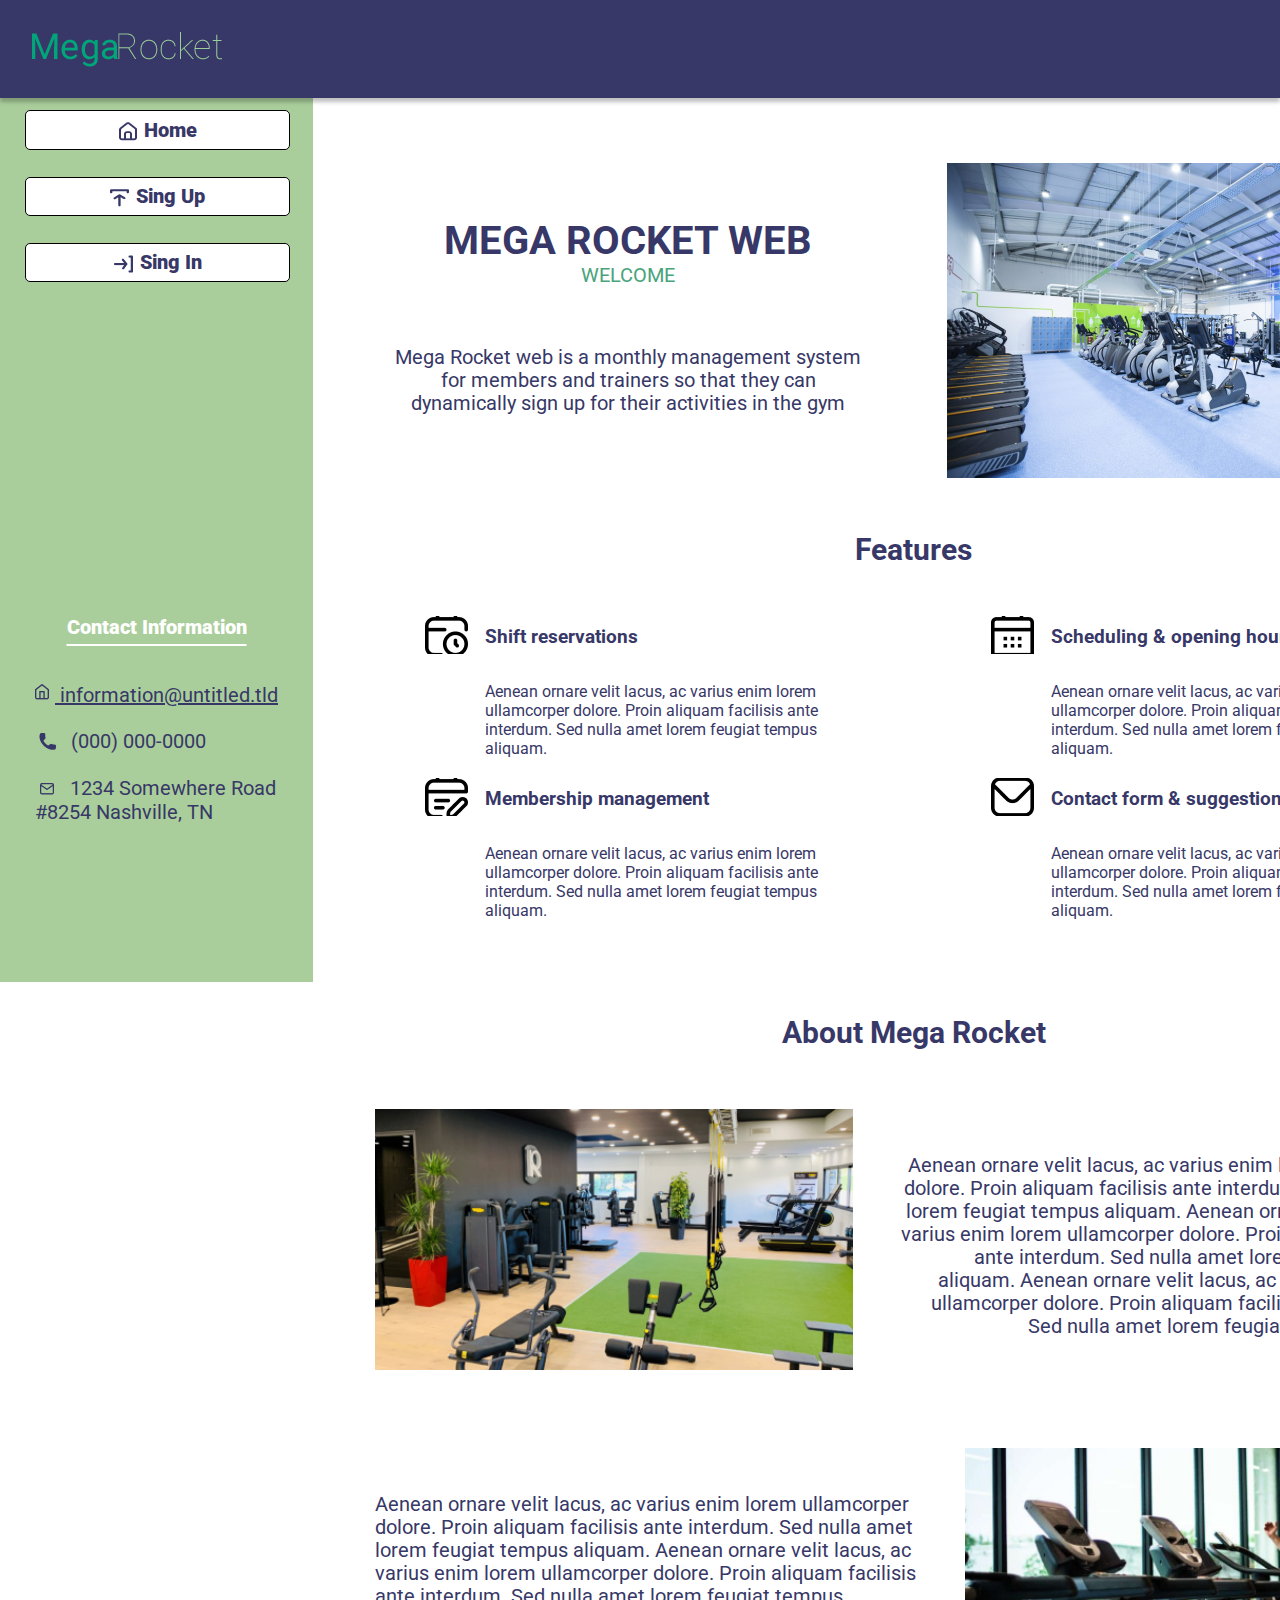
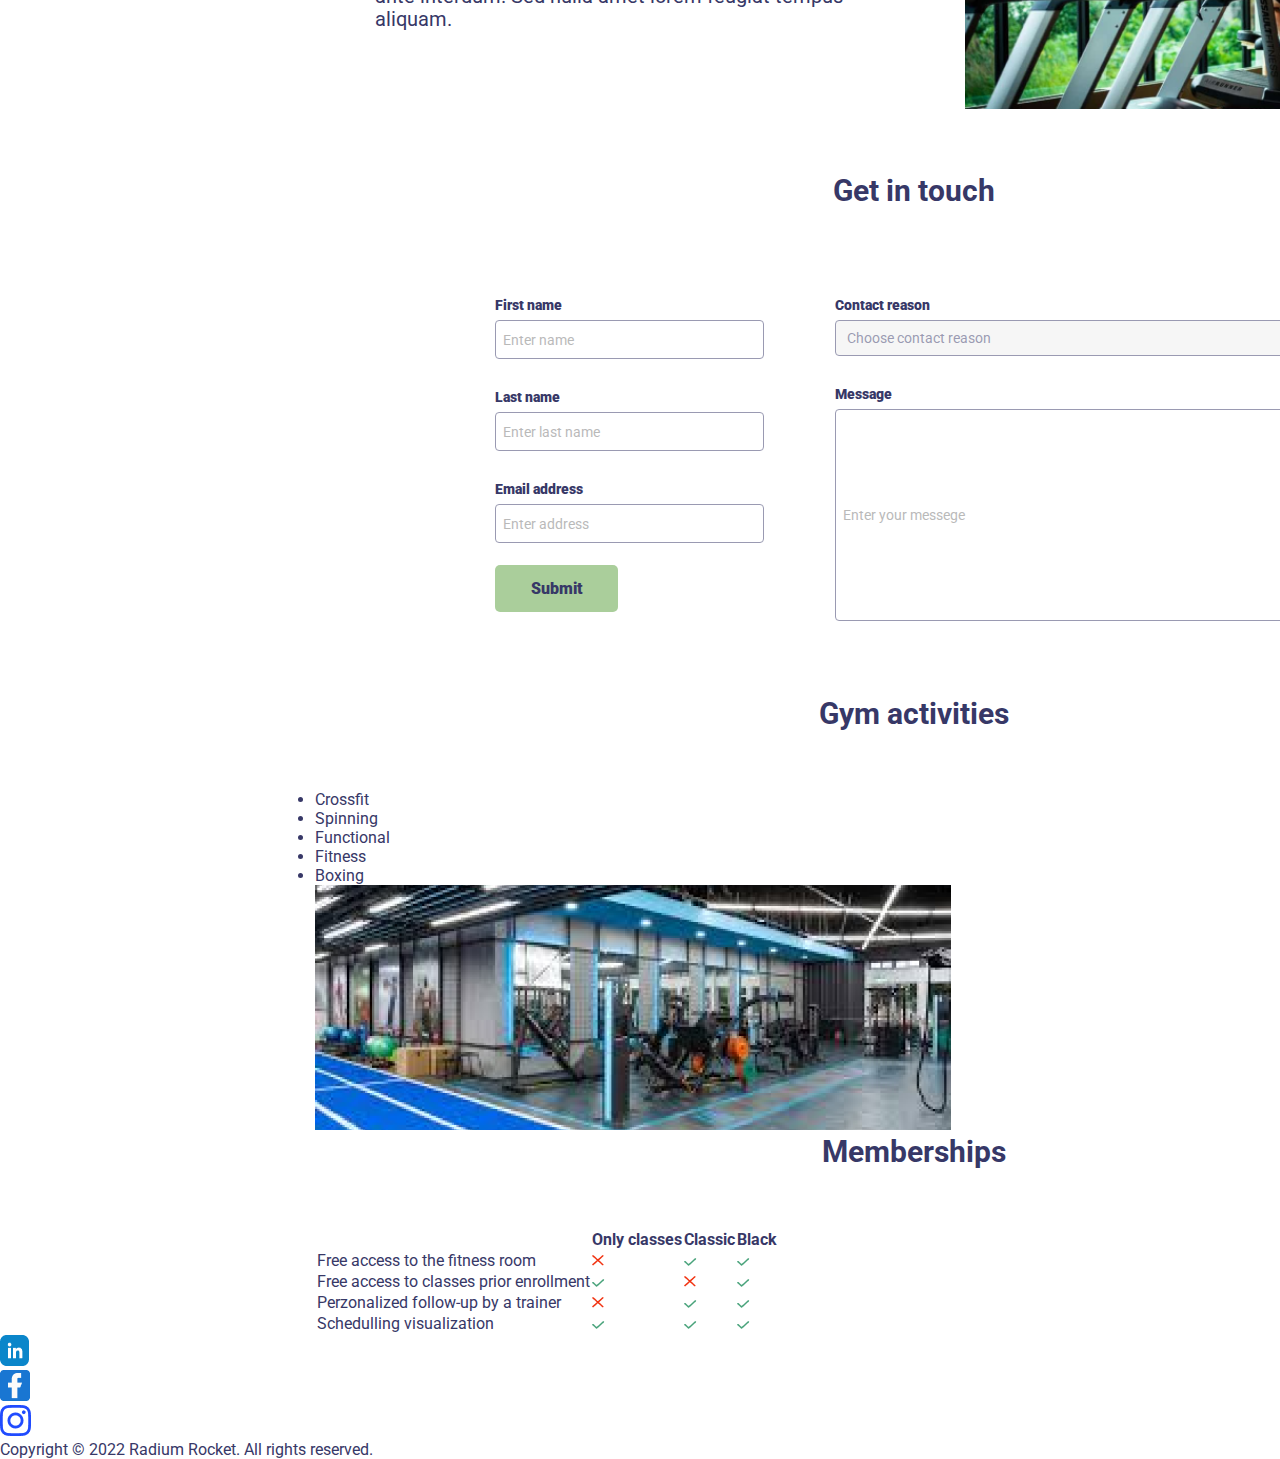
==== commit d903633d: "BaSP-W04-2023: contact  section styled" ====
--- a/Week-03/index.html
+++ b/Week-03/index.html
@@ -132,26 +132,30 @@
                             <img src="/Week-03/assets/imgs/section/image-about-second.png" alt="">
                     </article>
             </section>
-            <section>
+            <section class="section-contact">
                 <h2>
                     Get in touch
                 </h2>
                     <form action="">
-                        <label for="first-name">First name</label>
-                        <input type="text" id="first-name" placeholder="Enter name">
-                        <label for="last-name">Last name</label>
-                        <input type="text" id="last-name" placeholder="Enter last name">
-                        <label for="email">Email address</label>
-                        <input type="text" id="email" placeholder="Enter address">
-                        <label for="contact">Contact reason</label>
-                            <select name="" id="contact" >
-                                <option value="" disabled selected>Choose contact reason</option>
-                                <option value="option-1">option 1</option>
-                                <option value="option-2">option 2</option>
-                            </select>
-                        <label for="message">Message</label>
-                        <input type="text" id="message" placeholder="Enter your messege">
-                        <button type="submit">Submit</button>
+                        <div>
+                            <label for="first-name">First name</label>
+                            <input type="text" id="first-name" placeholder="Enter name">
+                            <label for="last-name">Last name</label>
+                            <input type="text" id="last-name" placeholder="Enter last name">
+                            <label for="email">Email address</label>
+                            <input type="text" id="email" placeholder="Enter address">
+                                <button type="submit">Submit</button>
+                        </div>
+                        <div>
+                            <label for="contact">Contact reason</label>
+                                <select name="" id="contact" >
+                                    <option value="" disabled selected>Choose contact reason</option>
+                                    <option value="option-1">option 1</option>
+                                    <option value="option-2">option 2</option>
+                                </select>
+                            <label for="message">Message</label>
+                            <input type="text" id="message" placeholder="Enter your messege">
+                        </div>
                     </form>
             </section>
             <section>
--- a/Week-03/css/style.css
+++ b/Week-03/css/style.css
@@ -11,8 +11,9 @@
         width: 1512px;
     }
     header{
-        position:sticky;
+        position:fixed;
         height: 98px;
+        width: 100%;
         top: 0px;
         left:0px;
         background-color: #373867;
@@ -27,7 +28,7 @@
         margin-top: 28px;
     }
     aside{
-        position: sticky;
+        position: fixed;
         width: 313px;
         height: 884px;
         top: 98px;
@@ -118,10 +119,8 @@
 
     
     main{
-        /* position: absolute; */
         margin-left: 315px;
-        margin-top: 0px;
-        /* width: 1200px; */
+        margin-top: 163px;
     }
 
     main .section-welcome-txt{
@@ -183,27 +182,35 @@
         margin-top: 34px;
         width:337px;
     }
-    main .section-feactures article img{
+
+    main .section-feactures article img {
         position: absolute;
         margin-left: -60px;
         margin-top: -10px;
         width: 43px;
         height: 38px;
     }
-    main .section-about article{
-        background-color: aquamarine;
-    }
-    main .section-about article img{
-        display: inline-block;
-        width: 45%;
+
+    main .section-about article {
+        padding-left: 40px;
+        padding-right: 20px;
+        margin-bottom: 60px;
+    }
+
+    main .section-about article img {
+        display: inline-block;
+        width: 42%;
         margin-left: 20px;
         margin-right: 20px;
     }
-    main .section-about article p{
-        display: inline-block;
-        width: 45%;
+
+    main .section-about article p {
+        display: inline-block;
+        width: 48%;
         margin-left: 20px;
         margin-right: 20px;
+        margin-top: 45px;
+        margin-bottom: 50px;
         font-style: normal;
         font-weight: 400;
         font-size: 20px;
@@ -213,3 +220,77 @@
         vertical-align: top;
     }
 
+    main .section-about article p:nth-child(1) {
+        text-align: left;
+    }
+
+
+    main .section-contact form {
+        padding-left: 180px;
+        margin-bottom: 75px;
+    }
+    main .section-contact form div{
+        display: inline-block;
+        height: 100%;
+        width: 33%;
+        vertical-align: top;
+    }
+
+    main .section-contact form label {
+        display: block;
+        margin-top: 30px;
+        margin-bottom: 7px;
+        font-style: normal;
+        font-weight: 900;
+        font-size: 14px;
+        line-height: 16px;
+    }
+
+    main .section-contact form input {
+        display: block;
+        height: 37px;
+        width: 260px;
+        padding-left: 7px;
+        /* padding: 10px 12px; */
+        border: 1px solid #373867;
+        border-radius: 4px;
+        font-weight: 400;
+        font-size: 14px;
+        line-height: 16px;
+        opacity: 0.5;
+    }
+    main .section-contact form #contact {
+        width: 576px;
+        height: 36px;
+        padding-left: 7px;
+        border: 1px solid #373867;
+        border-radius: 4px;
+        font-weight: 400;
+        font-size: 14px;
+        line-height: 16px;
+        opacity: 0.5;
+    }
+
+    main .section-contact form #message {
+        height: 210px;
+        width: 566px;
+    }
+
+    main .section-contact form button {
+        align-items: center;
+        margin-top: 22px;
+        padding: 14px 36px;
+        gap: 10px;
+        width: 123px;
+        height: 47px;
+        background-color: #AACE9B;
+        border-radius: 5px;
+        font-weight: 900;
+        font-size: 16px;
+        line-height: 19px;
+        text-align: center;
+        color: #373867;
+        border: none;
+    }
+
+
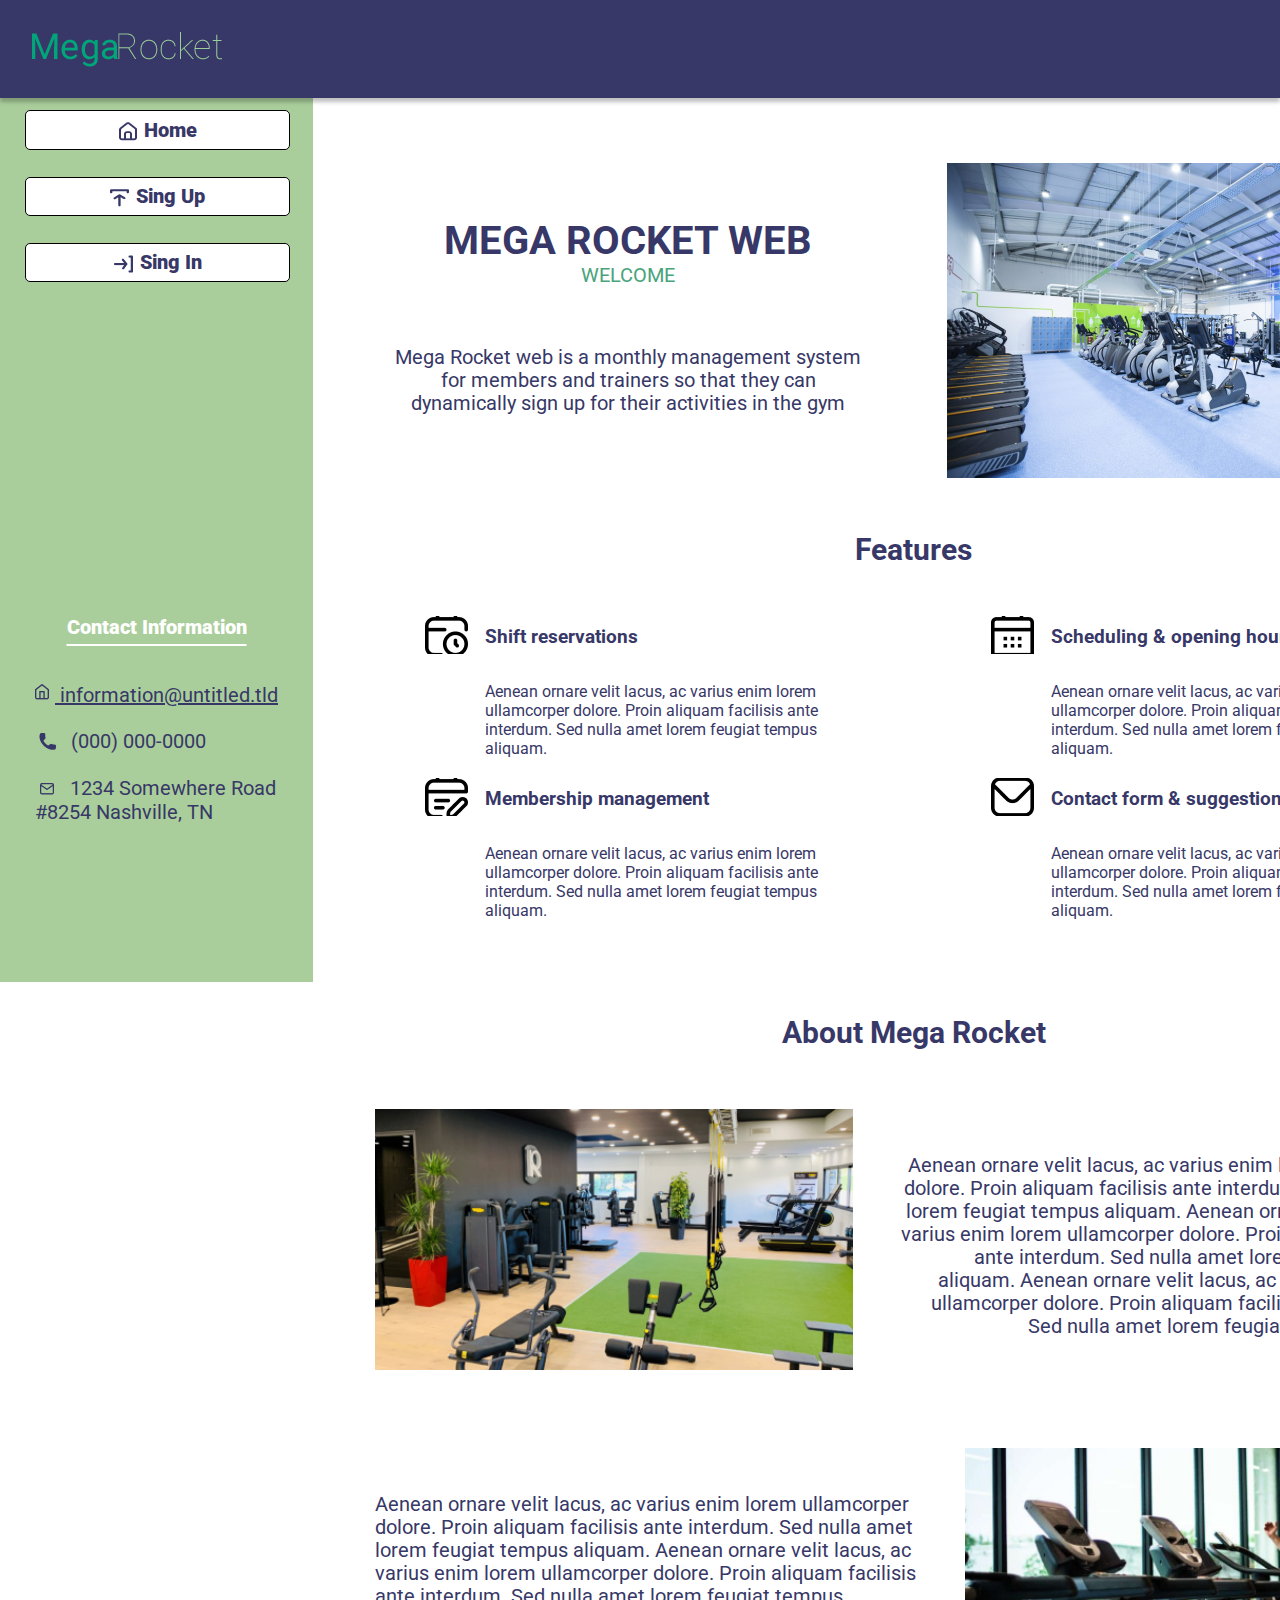
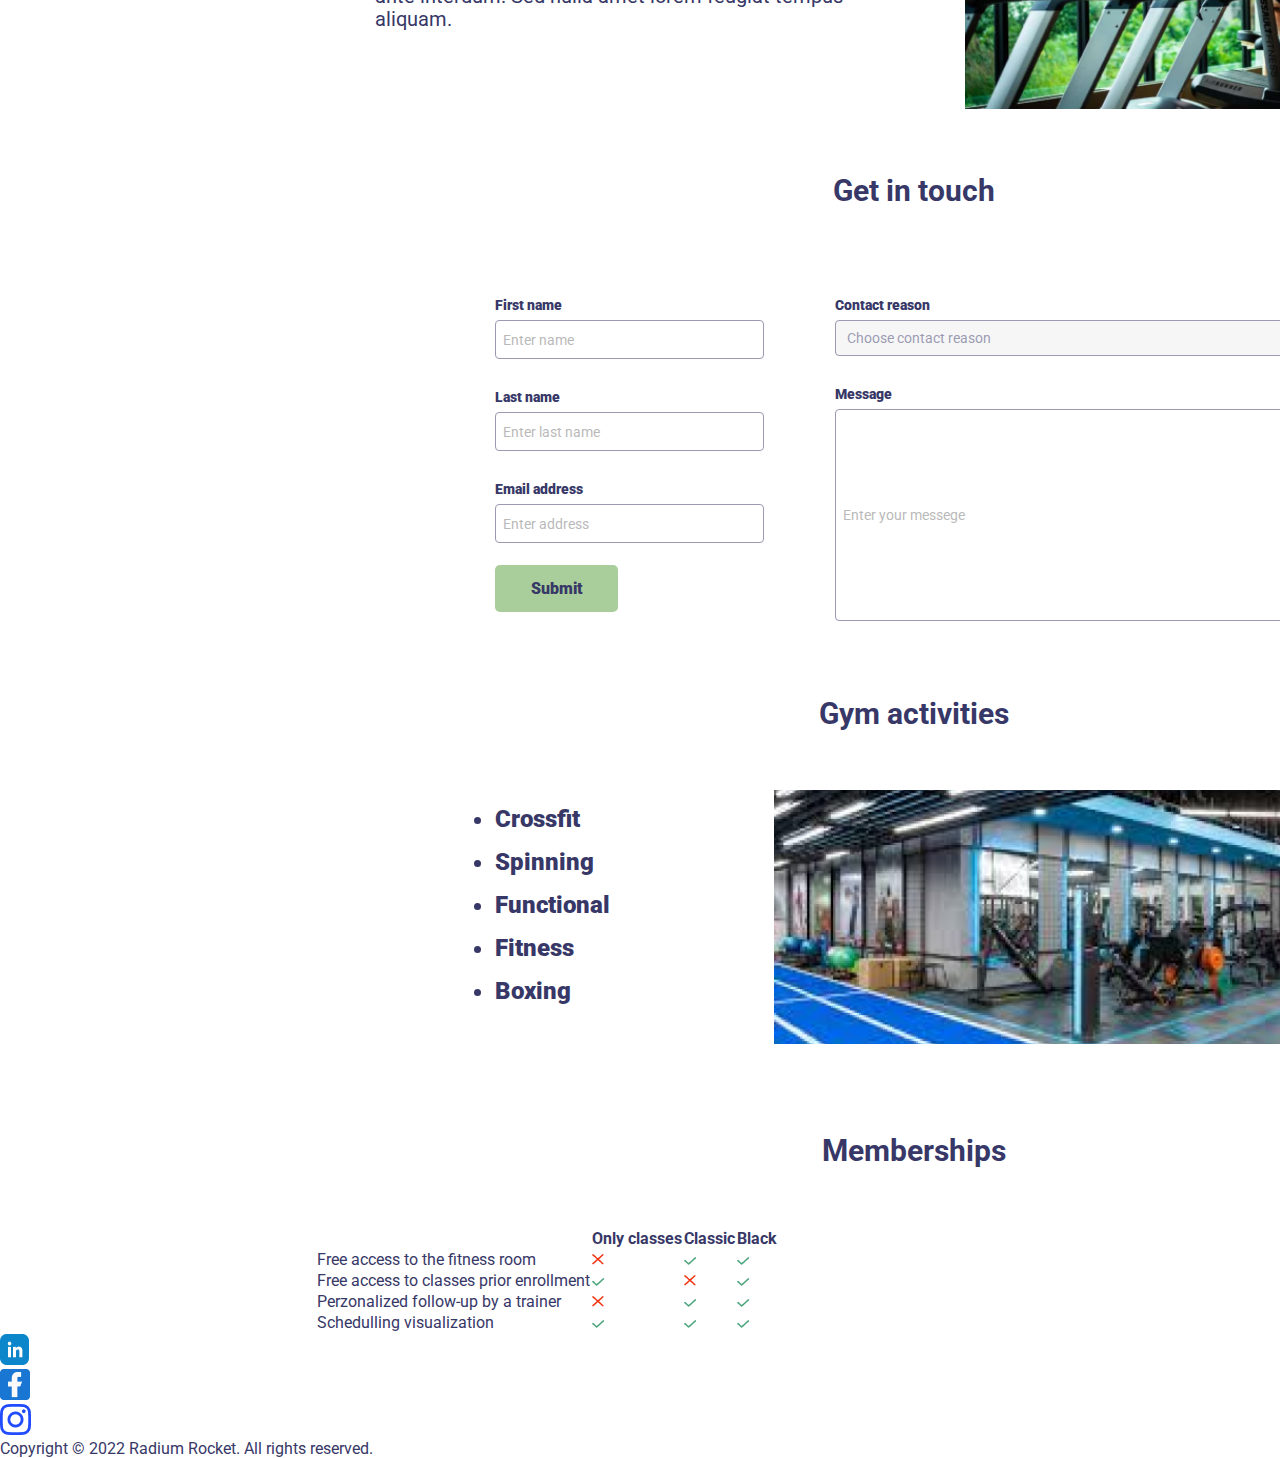
==== commit e41fda76: "BaSP-W04-2023: activities section styled" ====
--- a/Week-03/index.html
+++ b/Week-03/index.html
@@ -158,7 +158,7 @@
                         </div>
                     </form>
             </section>
-            <section>
+            <section class="section-activities">
                 <h2>
                     Gym activities
                 </h2>
--- a/Week-03/css/style.css
+++ b/Week-03/css/style.css
@@ -293,4 +293,32 @@
         border: none;
     }
 
-
+    main .section-activities {
+        display: block;
+        margin-bottom: 85px;
+    }
+
+    main .section-activities ul {
+        display: inline-block;
+        margin-left: 180px;
+        padding-top: 15px;
+        width: 23%;
+        font-weight: 1000;
+        font-size: 24px;
+        line-height: 28px;
+        text-transform: capitalize;
+        font-feature-settings: 'tnum' on, 'lnum' on;
+        font-stretch: 100;
+        vertical-align:top;
+    }
+
+    main .section-activities ul li {
+        margin-bottom:15px;
+    }
+
+    main .section-activities img {
+        display: inline-block;
+        width: 55%;
+        justify-content: end;
+    }
+
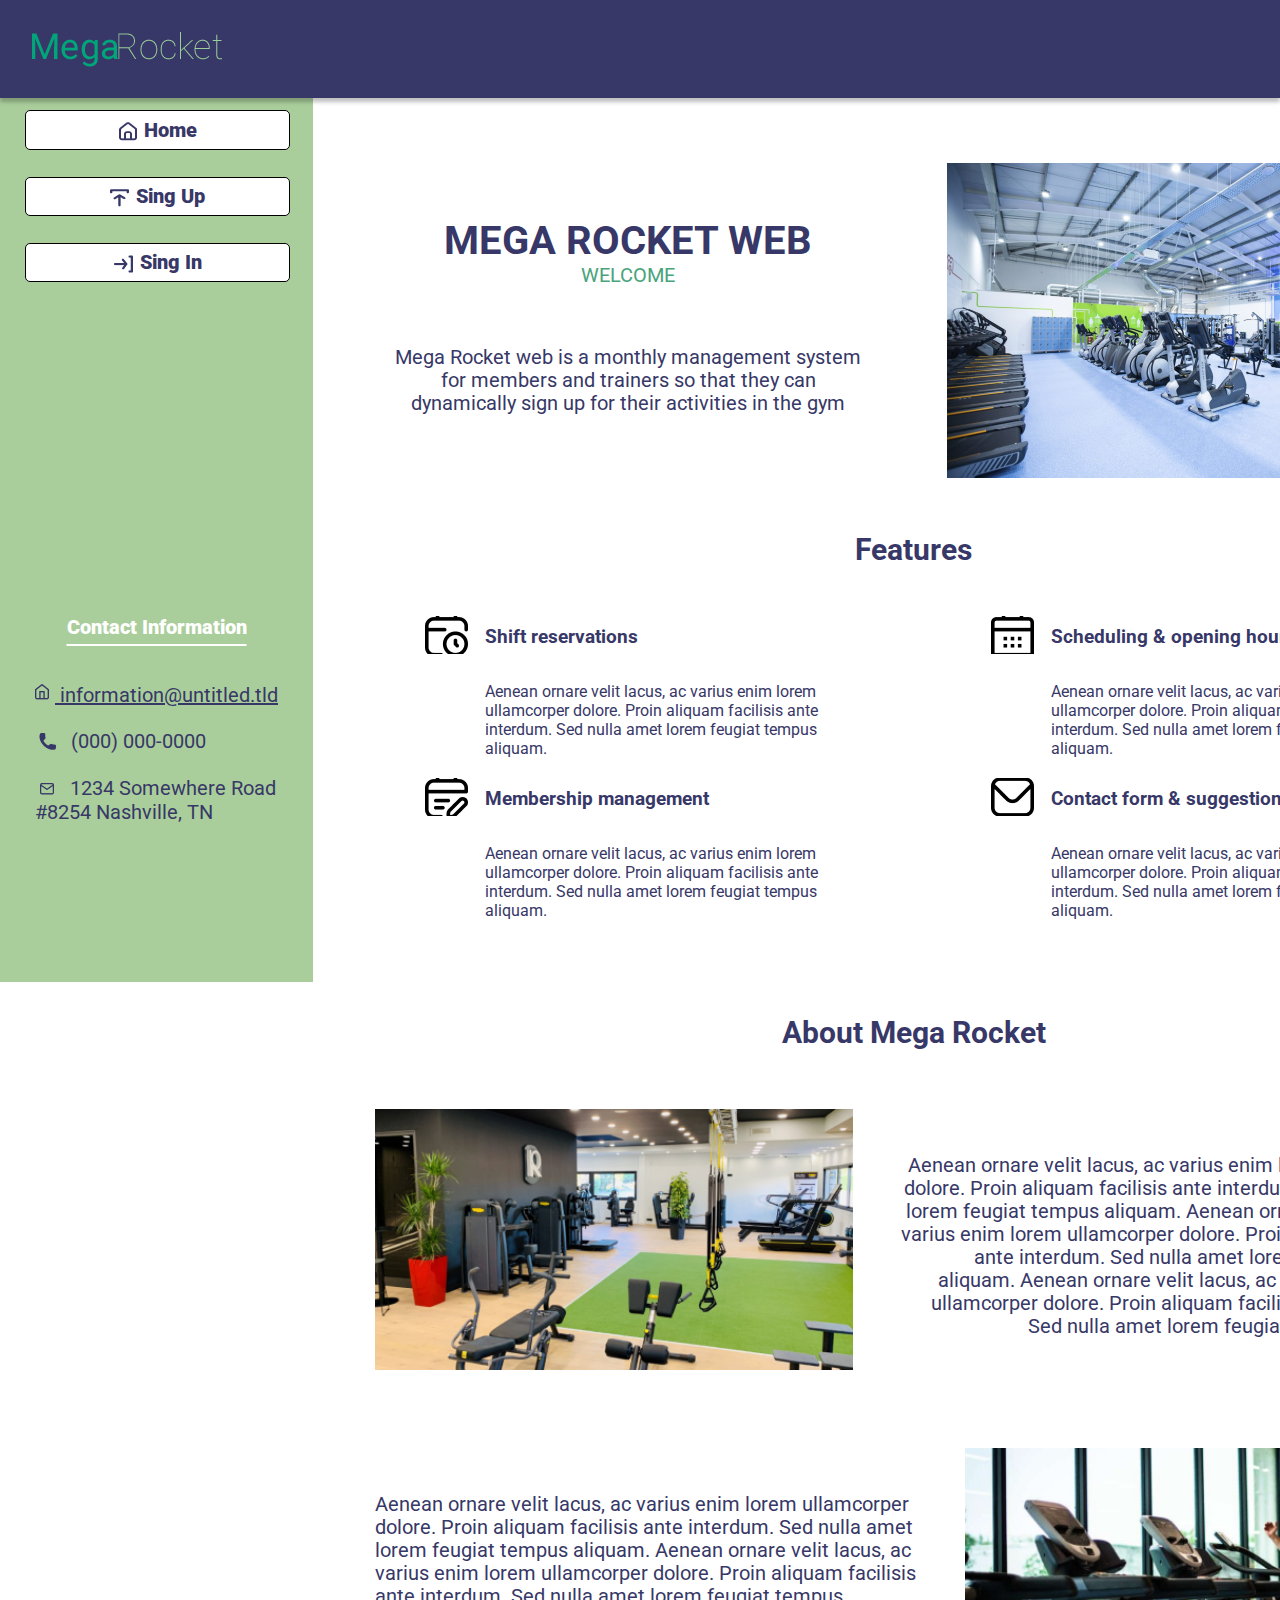
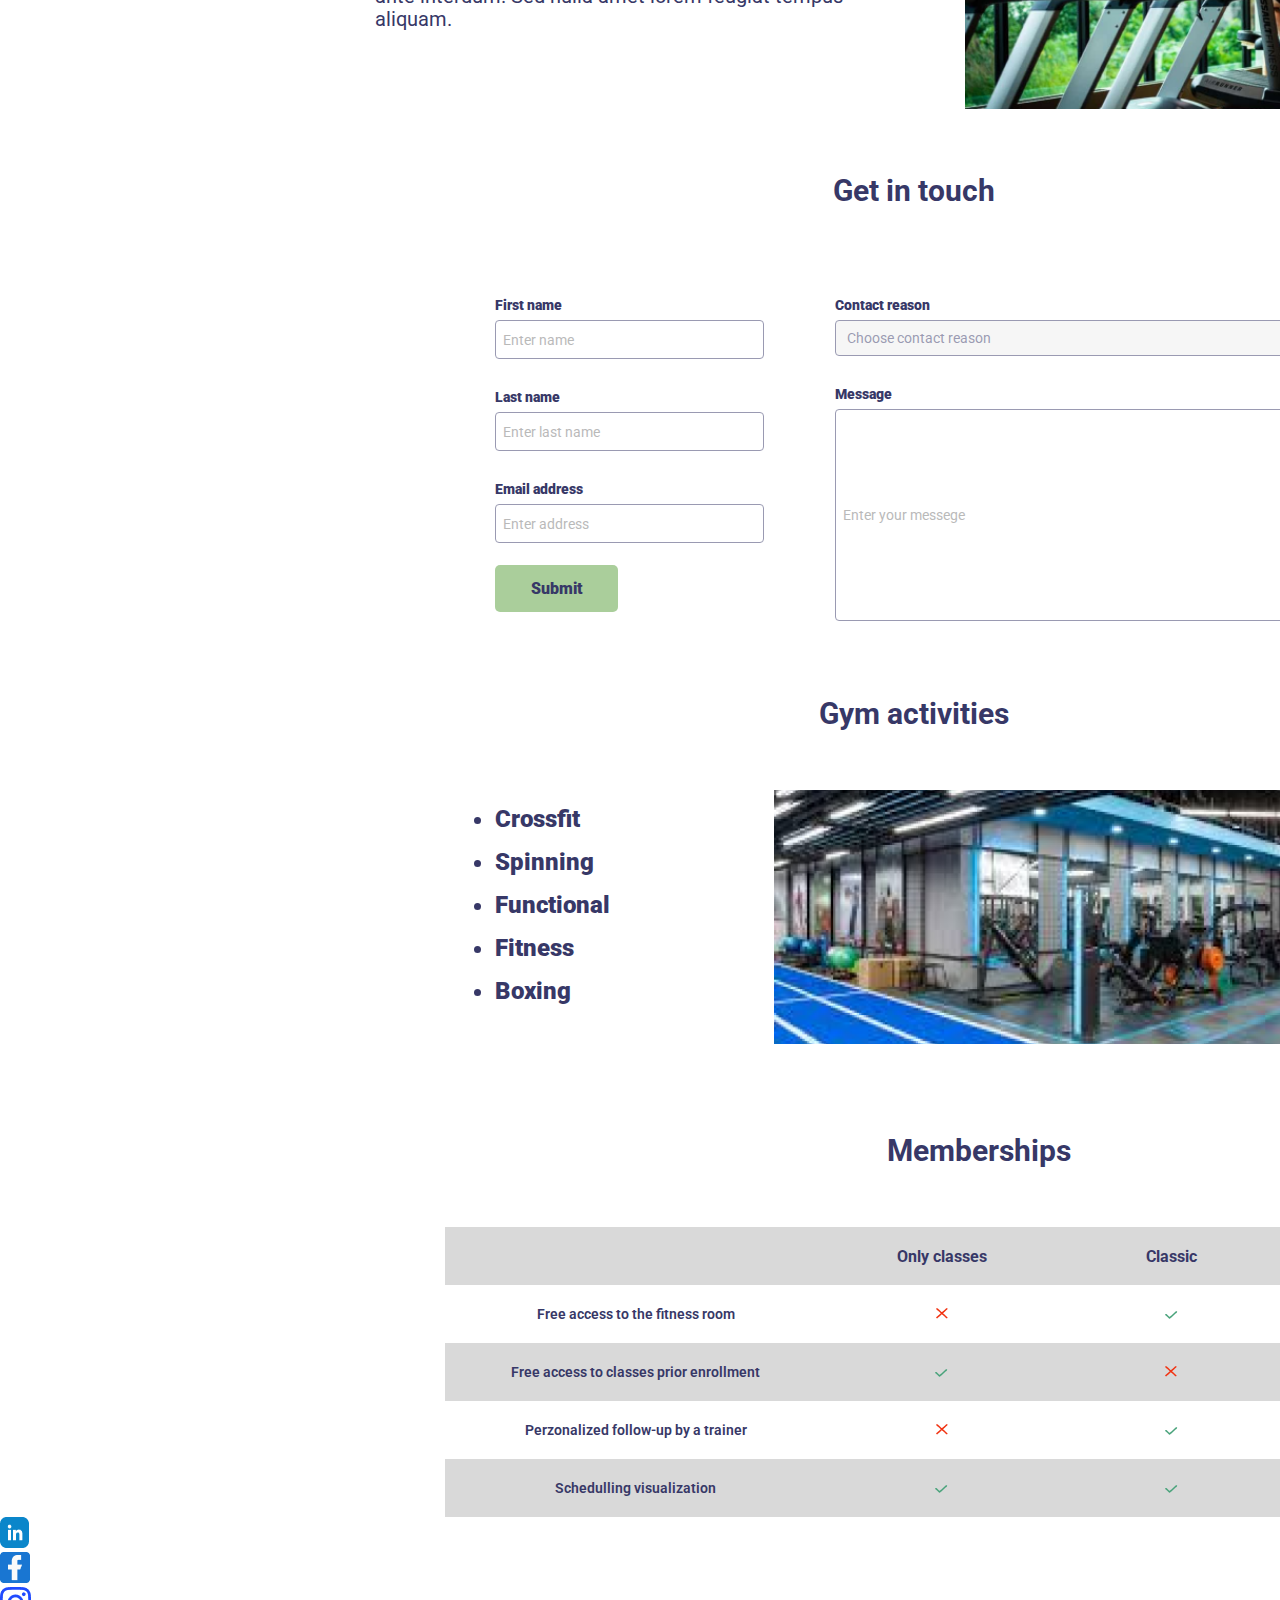
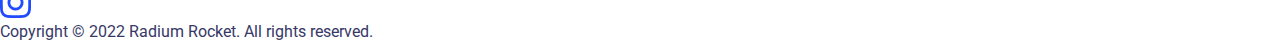
==== commit 3c311ae6: "BaSP-W04-2023: memberships section styled" ====
--- a/Week-03/index.html
+++ b/Week-03/index.html
@@ -171,36 +171,36 @@
                     </ul>
                 <img src="/Week-03/assets/imgs/section/image-activities.png" alt="">
             </section>
-            <section>
+            <section class="section-memberships">
                 <h2>
                     Memberships
                 </h2>
                     <table>
-                        <tr>
-                            <th> </th>
+                        <tr class="first-row color-grey">
+                            <th class="first-colum"> </th>
                             <th>Only classes</th>
                             <th>Classic</th>
                             <th>Black</th>
                         </tr>
-                        <tr>
+                        <tr class="row-2 color-white">
                             <td>Free access to the fitness room</td>
                             <td><img src="/Week-03/assets/icons/section/memberships/icon-cross.png" alt=""></td>
                             <td><img src="/Week-03/assets/icons/section/memberships/icon-tick.png" alt=""></td>
                             <td><img src="/Week-03/assets/icons/section/memberships/icon-tick.png" alt=""></td>
                         </tr>
-                        <tr>
+                        <tr class="row-3 color-grey">
                             <td>Free access to classes prior enrollment</td>
                             <td><img src="/Week-03/assets/icons/section/memberships/icon-tick.png" alt=""></td>
                             <td><img src="/Week-03/assets/icons/section/memberships/icon-cross.png" alt=""></td>
                             <td><img src="/Week-03/assets/icons/section/memberships/icon-tick.png" alt=""></td>
                         </tr>
-                        <tr>
+                        <tr class="row-4 color-white">
                             <td>Perzonalized follow-up by a trainer</td>
                             <td><img src="/Week-03/assets/icons/section/memberships/icon-cross.png" alt=""></td>
                             <td><img src="/Week-03/assets/icons/section/memberships/icon-tick.png" alt=""></td>
                             <td><img src="/Week-03/assets/icons/section/memberships/icon-tick.png" alt=""></td>
                         </tr>
-                        <tr>
+                        <tr class="row-5 color-grey">
                             <td>Schedulling visualization</td>
                             <td><img src="/Week-03/assets/icons/section/memberships/icon-tick.png" alt=""></td>
                             <td><img src="/Week-03/assets/icons/section/memberships/icon-tick.png" alt=""></td>
--- a/Week-03/css/style.css
+++ b/Week-03/css/style.css
@@ -322,3 +322,42 @@
         justify-content: end;
     }
 
+
+
+    main .section-memberships {
+        margin-left: 130px;
+    }
+    main .section-memberships table {
+        border-collapse: collapse;
+    }
+
+    main .section-memberships table td {
+        height: 58px;
+        text-align: center;
+        font-style: normal;
+        font-weight: 600;
+        font-size: 14px;
+        line-height: 100%;
+        color: #373867;
+        /* background-color: red; */
+    }
+
+    main .section-memberships table tr {
+        height: 58px;
+    }
+
+    main .section-memberships table th {
+        width: 300px;
+    }
+
+    main .section-memberships table .color-grey {
+        background-color: #D9D9D9;
+    } 
+
+    main .section-memberships table .color-white {
+        background-color: #FFFFFF;
+    }
+    
+    main .section-memberships table .first-colum {
+        width: 500px;
+    }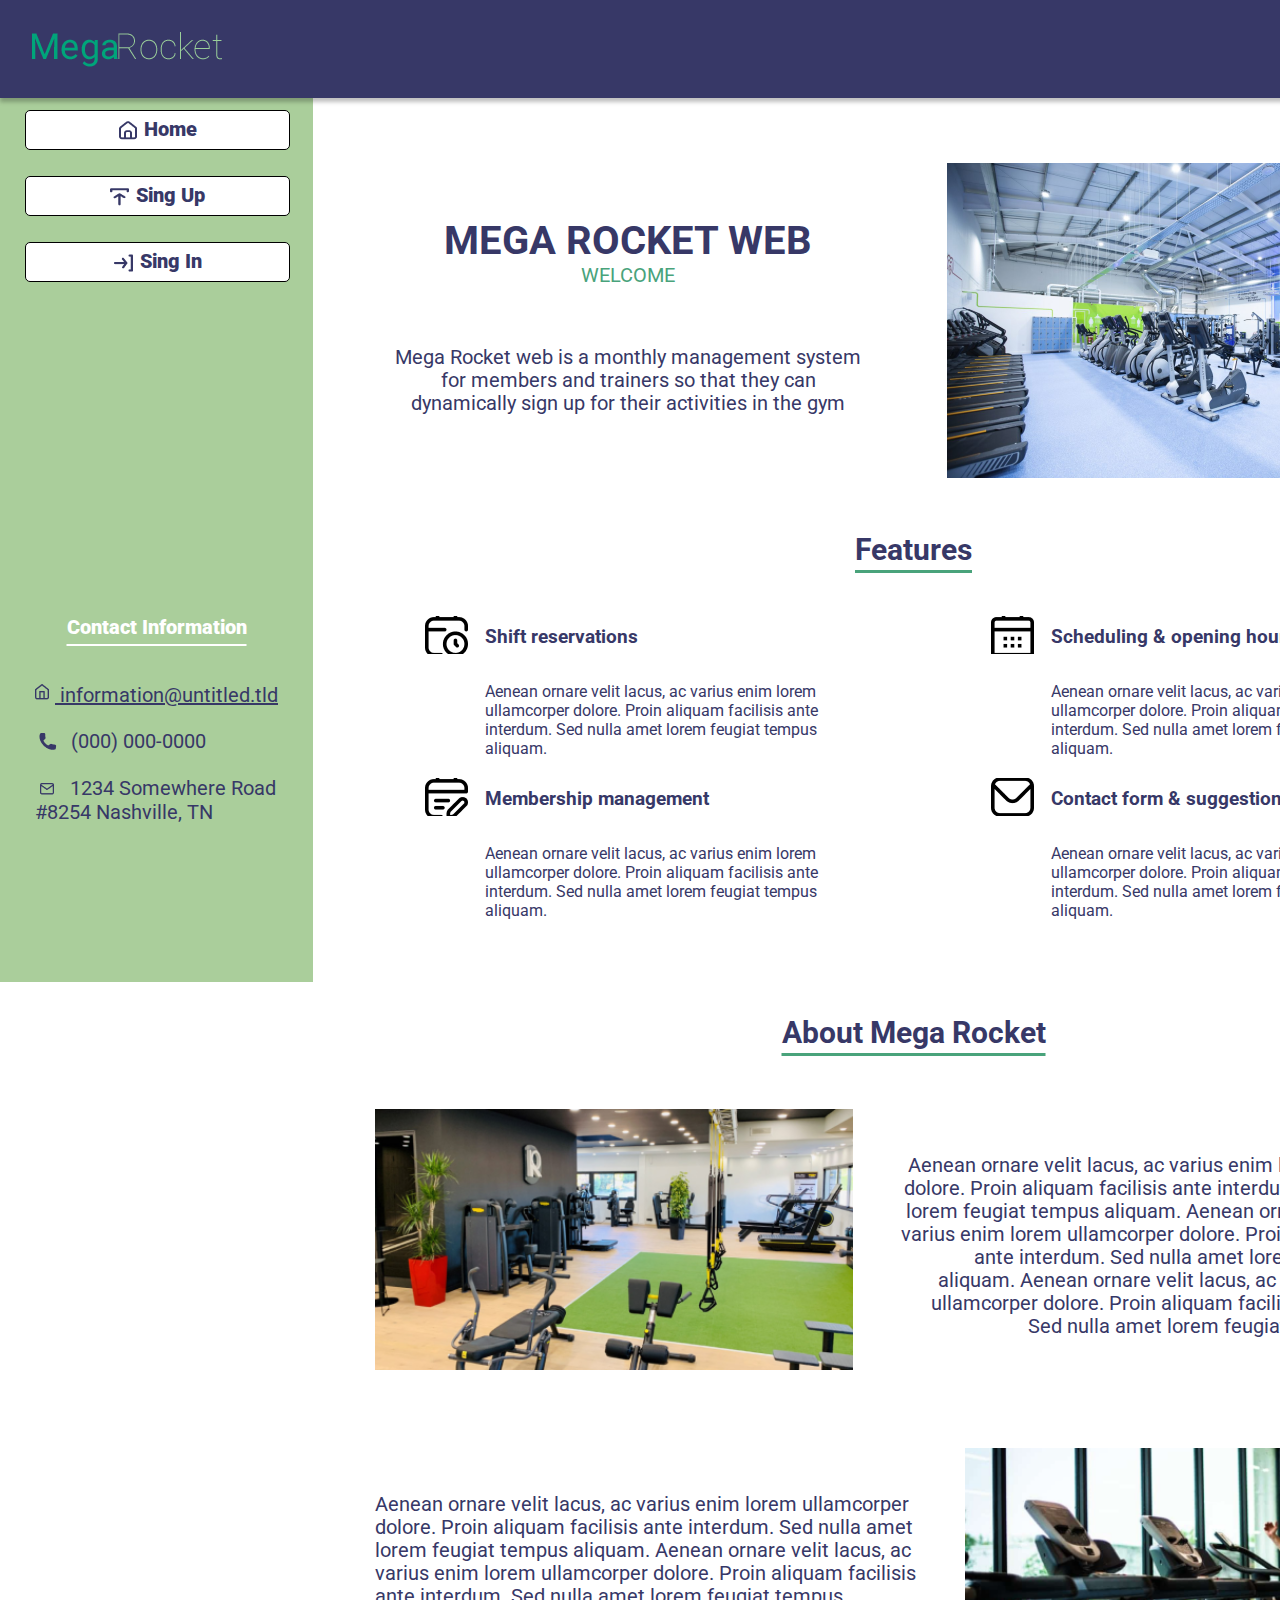
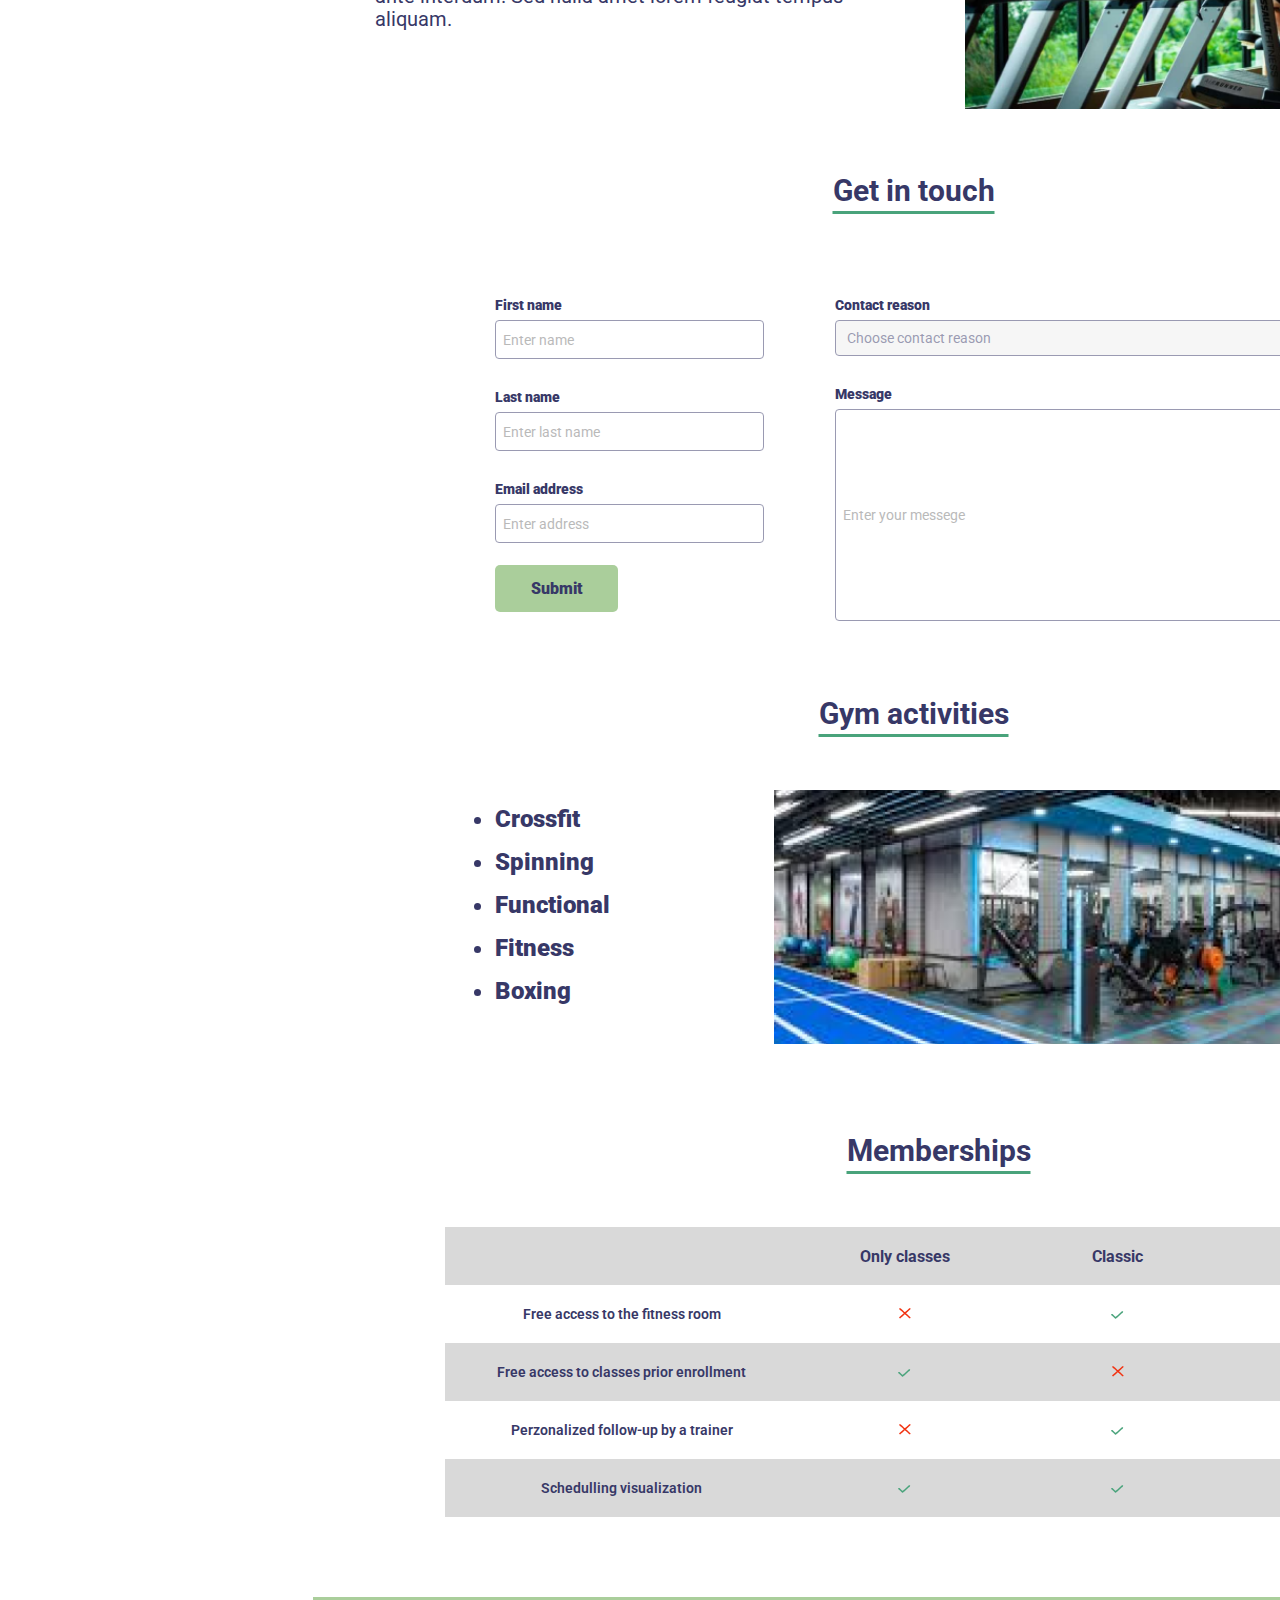
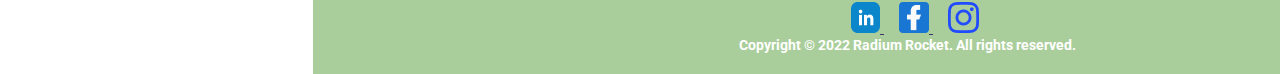
==== commit 73a98924: "BaSP-W04-2023: footer section styled - improved indentation - ordered attributes" ====
--- a/Week-03/index.html
+++ b/Week-03/index.html
@@ -210,26 +210,26 @@
             </section>
         </main>
         <footer>
-            <ul>
-                <li>
-                    <a href="#">
-                        <img src="/Week-03/assets/icons/footer/icon-linkedIn.png" alt="">
-                    </a>
-                </li>
-                <li>
-                    <a href="#">
-                        <img src="/Week-03/assets/icons/footer/icon-facebook.png" alt="">
-                    </a>
-                </li>
-                <li>
-                    <a href="#">
-                        <img src="/Week-03/assets/icons/footer/icon-instagram.png" alt="">
-                    </a>
-                </li>
-            </ul>
-            <p>
-                Copyright © 2022 Radium Rocket. All rights reserved.
-            </p>
+                <ul>
+                    <li>
+                        <a href="#">
+                            <img src="/Week-03/assets/icons/footer/icon-linkedIn.png" alt="">
+                        </a>
+                    </li>
+                    <li>
+                        <a href="#">
+                            <img src="/Week-03/assets/icons/footer/icon-facebook.png" alt="">
+                        </a>
+                    </li>
+                    <li>
+                        <a href="#">
+                            <img src="/Week-03/assets/icons/footer/icon-instagram.png" alt="">
+                        </a>
+                    </li>
+                </ul>
+                <p>
+                    Copyright © 2022 Radium Rocket. All rights reserved.
+                </p>
         </footer>
     </body>
 </html>--- a/Week-03/css/style.css
+++ b/Week-03/css/style.css
@@ -7,27 +7,30 @@
         padding: 0;
         z-index: 1000;
     }
-    body{
+
+    body {
         width: 1512px;
     }
-    header{
+
+    header {
         position:fixed;
+        z-index: 1100;
         height: 98px;
-        width: 100%;
+        width: 1512px;
         top: 0px;
         left:0px;
         background-color: #373867;
         box-shadow: 0px 4px 4px 0px #00000040;
-        z-index: 1100;
-        
-    }
+    }
+
     header img {
         width: 194px;
         height: 41px;
         margin-left: 29px;
         margin-top: 28px;
     }
-    aside{
+
+    aside {
         position: fixed;
         width: 313px;
         height: 884px;
@@ -35,25 +38,29 @@
         left: 0px;
         background-color: #AACE9B;
     }
-    aside nav{
-        padding-top: 12.38px;
-    }
+
+    aside nav {
+        padding-top: 12px;
+    }
+
     aside nav ul li {
-        list-style: none;
         width: 263px;
-        height: 37.69px;
-        top: 110.38px;
-        border-radius: 5px;
+        height: 38px;
+        top: 110px;
         gap: 10px;
         padding: 14px, 36px, 14px, 36px;
         margin-left: 25px;
-        margin-bottom: 26.5px;
+        margin-bottom: 26px;
         text-align: center;
         border: 1px solid black;
+        border-radius: 5px;
         background-color: #ffffff;
-    }
+        list-style: none;
+    }
+
     aside nav ul li a {
         display: inline-block;
+        margin-top: 7px;
         text-decoration: none;
         font-style: normal;
         font-weight: 876;
@@ -61,28 +68,24 @@
         line-height: 23px;
         text-transform: capitalize;
         font-feature-settings: 'tnum' on, 'lnum' on;
-        margin-top: 7.5px;
         align-items: center;
     }
-    aside nav ul li a img{
+
+    aside nav ul li a img {
         margin-right:2px;
         vertical-align: middle;
         text-align: center;
     }
 
-    aside .information{
+    aside .information {
         position: absolute;
         bottom: 15vh;
-        /* margin-left: 34px; */
         width: 100%;
-        /* margin: auto; */
-        /* width: 100%;
-        text-align:left;
-        padding: 34px; */
-    }
-    aside .information h4{
+    }
+
+    aside .information h4 {
+        margin-bottom: 45px;
         text-align:center;
-        margin-bottom: 45px;
         font-style: normal;
         font-weight: 876;
         font-size: 20px;
@@ -94,36 +97,34 @@
         text-decoration-line: underline ;
         text-underline-offset: 10px;
     }
-    aside .information p{
-        display: inline-block;
-        /* width: 80%; */
-        /* text-align:left; */
+
+    aside .information p {
+        display: inline-block;
+        margin-left: 35px;
+        margin-bottom: 23px;
         padding-right: 34px;
         font-style: normal;
         font-weight: 400;
         font-size: 20px;
         line-height: 23px;
-        margin-left: 35px;
-        /* padding-left: 25px; */
-        margin-bottom: 23px;
-        /* text-decoration-line: underline; */
-    }
+    }
+
     aside .information p img {
         display: inline-block;
         margin-right: 6px;
         vertical-align:top;
     }
-    #aside-information-email{
+
+    #aside-information-email {
         text-decoration-line: underline;
     }
 
-    
-    main{
+    main {
         margin-left: 315px;
         margin-top: 163px;
     }
 
-    main .section-welcome-txt{
+    main .section-welcome-txt {
         display: inline-block;
         text-align: center;
         width: 40%;
@@ -132,20 +133,24 @@
         padding-top: 54px;
         vertical-align: top;
     }
-    main .section-welcome-txt h1{
+
+    main .section-welcome-txt h1 {
         font-style: normal;
         font-weight: 700;
         font-size: 40px;
         line-height: 47px;
     }
-    main .section-welcome-txt h2{
+
+    main .section-welcome-txt h2 {
         font-style: normal;
         font-weight: 400;
         font-size: 20px;
         line-height: 23px;
         color: #49A37B;
-    }
-    main .section-welcome-txt p{
+        text-decoration-line: none;
+    }
+
+    main .section-welcome-txt p {
         margin-top: 34px;
         font-style: normal;
         font-weight: 400;
@@ -153,6 +158,7 @@
         line-height: 23px;
         text-align: center;
     }
+
     main .section-welcome-img{
         display: inline-block;
         width: 40%;
@@ -168,15 +174,18 @@
         line-height: 35px;
         text-align: center;
         margin-bottom: 59px;
+        text-decoration-line: underline ;
+        text-underline-offset: 10px;
+        text-decoration-color: #49A37B;
     }
     main .section-feactures article{
         display: inline-block;
-        text-align: start;
         width: 40%;
         width: 342px;
         margin-left:170px;
         margin-right: 50px;
         padding-bottom: 30px;
+        text-align: start;
     }
     main .section-feactures article p{
         margin-top: 34px;
@@ -224,11 +233,11 @@
         text-align: left;
     }
 
-
     main .section-contact form {
         padding-left: 180px;
         margin-bottom: 75px;
     }
+
     main .section-contact form div{
         display: inline-block;
         height: 100%;
@@ -251,7 +260,6 @@
         height: 37px;
         width: 260px;
         padding-left: 7px;
-        /* padding: 10px 12px; */
         border: 1px solid #373867;
         border-radius: 4px;
         font-weight: 400;
@@ -259,6 +267,7 @@
         line-height: 16px;
         opacity: 0.5;
     }
+
     main .section-contact form #contact {
         width: 576px;
         height: 36px;
@@ -280,7 +289,6 @@
         align-items: center;
         margin-top: 22px;
         padding: 14px 36px;
-        gap: 10px;
         width: 123px;
         height: 47px;
         background-color: #AACE9B;
@@ -288,6 +296,7 @@
         font-weight: 900;
         font-size: 16px;
         line-height: 19px;
+        gap: 10px;
         text-align: center;
         color: #373867;
         border: none;
@@ -322,11 +331,12 @@
         justify-content: end;
     }
 
-
-
     main .section-memberships {
         margin-left: 130px;
-    }
+        margin-bottom: 80px;
+        margin-right: 80px;
+    }
+
     main .section-memberships table {
         border-collapse: collapse;
     }
@@ -339,7 +349,6 @@
         font-size: 14px;
         line-height: 100%;
         color: #373867;
-        /* background-color: red; */
     }
 
     main .section-memberships table tr {
@@ -360,4 +369,27 @@
     
     main .section-memberships table .first-colum {
         width: 500px;
+    }
+
+    footer {
+        height: 72px;
+        width: 1189px;
+        left:0;
+        margin-left: 313px;
+        padding-top: 5px;
+        text-align: center;
+        background-color:  #AACE9B;
+    }
+
+    footer ul li {
+        display: inline;
+        margin-left: 15px;
+    }
+
+    footer p {
+        font-style: normal;
+        font-weight: 700;
+        font-size: 14px;
+        line-height: 16px;
+        color: #FFFFFF;
     }